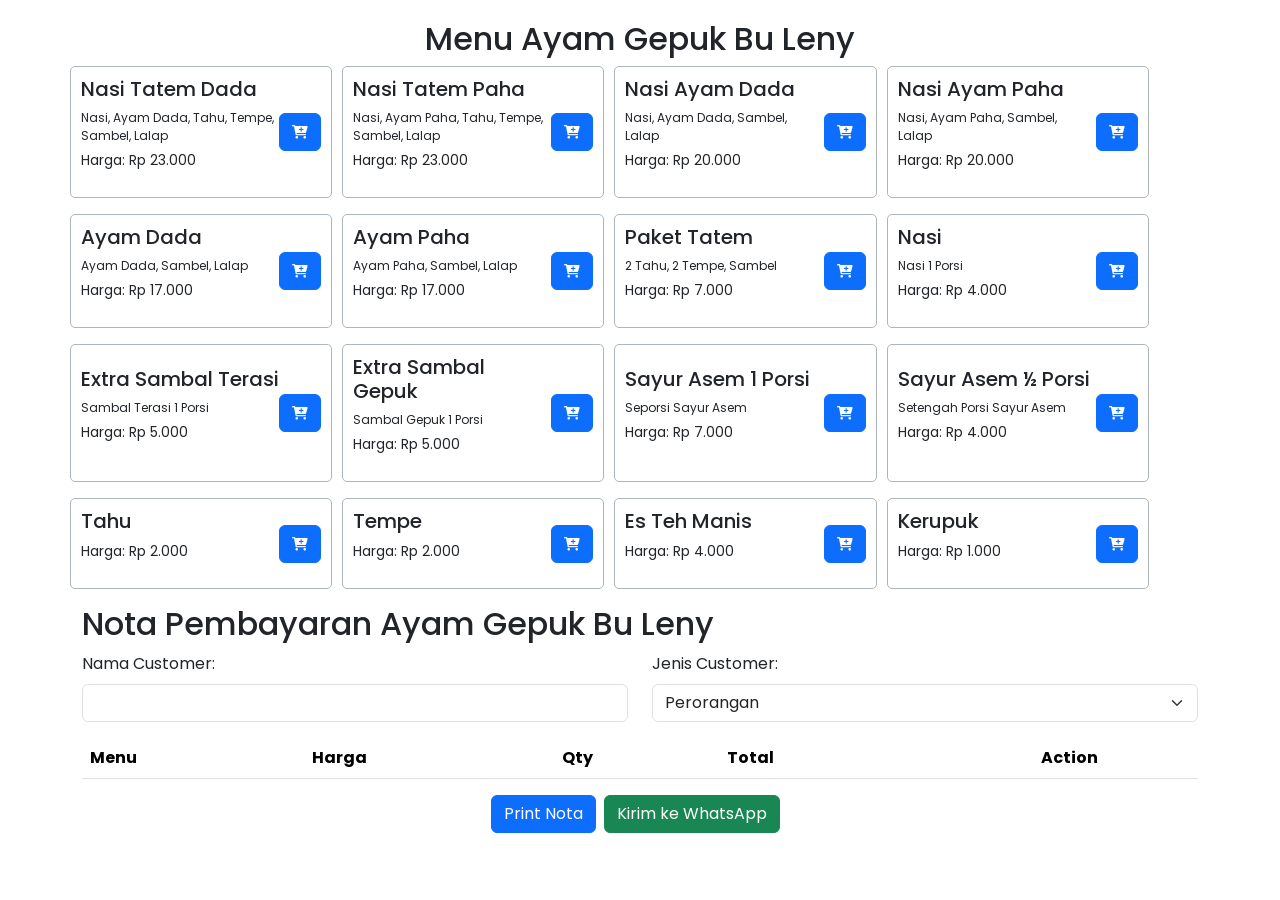
==== index.html @ 7e83e8dc "deleting script & style" ====
<!DOCTYPE html>
<html lang="en">

<head>
    <meta charset="UTF-8">
    <meta name="viewport" content="width=device-width, initial-scale=1.0">
    <title>Order Menu</title>
    <link href="bootstrap-5.3.3-dist/css/bootstrap.min.css" rel="stylesheet">
    <link rel="stylesheet" href="https://cdnjs.cloudflare.com/ajax/libs/font-awesome/6.0.0-beta3/css/all.min.css">
    <link href="https://fonts.googleapis.com/css2?family=Poppins:wght@400;500;700&display=swap" rel="stylesheet">
    <style>
        .container {
            margin-top: 20px;
            font-family: 'Poppins', sans-serif;
        }

        .menu-item {
    background-color: #ffffff; /* Warna latar belakang putih */
    border: 1px solid #adb5bd; /* Border abu-abu */
    border-radius: 5px;
    margin-bottom: 20px; /* Menambahkan jarak antara setiap kartu */
    padding: 10px;
    display: flex;
    justify-content: space-between;
    align-items: center;
    flex-basis: 23%; /* Menjadikan 4 card dalam satu baris di layar web */
}


        .menu-item .menu-details {
            flex: 1;
        }

        .menu-item .menu-description {
            font-size: 12px;
            /* Mengatur ukuran font deskripsi */
            margin-bottom: 5px;
            /* Menambahkan margin antara deskripsi dan harga */
            margin-right: 5px;
        }

        .menu-item .menu-price {
            font-size: 14px;
        }

        .menu-item .add-to-order-button {
            font-size: 14px;
        }

        .menu-item .add-to-order-button i {
            margin: 5px 0px 5px 0px;
        }

        /* Mengatur margin antar card */
        #menuCards .menu-item {
            margin-right: 10px;
        }

        .action-buttons {
            display: flex;
            flex-direction: row;
            /* Menata tombol menjadi tata letak horizontal */
            justify-content: center;
            /* Memusatkan tombol secara horizontal */
        }

        .action-buttons button {
            margin-right: 10px;
            /* Menambahkan jarak antara tombol */
        }

        @media screen and (max-width: 767px) {
            .action-buttons {
                flex-direction: column;
                /* Menata tombol menjadi tata letak vertikal di perangkat seluler */
                align-items: center;
                /* Memusatkan tombol secara horizontal */
            }

            .action-buttons button {
                margin-right: 0;
                margin-bottom: 5px;
                /* Menghapus margin-right dan menambahkan margin-bottom untuk jarak antara tombol di perangkat seluler */
            }

            .menu-item {
                flex-direction: column;
            }

            .menu-details {
                text-align: center;
                margin-right: 0;
                margin-top: 10px;
            }

            .menu-title {
                font-size: 14px;
            }

            .menu-description {
                font-size: 8px;
                margin-right: 0px;
            }

            .menu-price {
                font-size: 12px;
            }

            #menuCards {
                display: flex;
                flex-wrap: wrap;
                justify-content: center;
            }

            #menuCards .menu-item {
                flex-basis: 40%;
                /* Menjadikan dua card dalam satu baris di layar ponsel */
                margin-bottom: 20px;
                /* Menambahkan margin antar card di layar ponsel */
            }
        }
    </style>
</head>

<body>

    <div class="container">
        <h2 class="nota-header text-center">Menu Ayam Gepuk Bu Leny</h2>
        <div class="row" id="menuCards">
            <!-- Menu cards will be added here dynamically -->
        </div>
        <h2 class="nota-header">Nota Pembayaran Ayam Gepuk Bu Leny</h2>
        <div class="row mb-3">
            <div class="col-md-6">
                <label for="customerName" class="form-label">Nama Customer:</label>
                <input type="text" class="form-control" id="customerName" name="customerName" required>
                <div class="invalid-feedback">Nama Customer harus diisi.</div>
            </div>
            <div class="col-md-6">
                <label for="customerType" class="form-label">Jenis Customer:</label>
                <select id="customerType" class="form-select" name="customerType" onchange="togglePabrikInput()"
                    required>
                    <option value="perorangan">Perorangan</option>
                    <option value="pabrik">Pabrik</option>
                </select>
            </div>
            <div class="col-md-6" id="pabrikLabel" style="display: none;">
                <label for="pabrikName" class="form-label">Nama Pabrik:</label>
                <input type="text" class="form-control" id="pabrikName" name="pabrikName" placeholder="Nama Pabrik">
                <div class="invalid-feedback">Nama Pabrik harus diisi.</div>
            </div>
        </div>

        <table class="table order-table">
            <thead>
                <tr>
                    <!-- <th>No</th> -->
                    <th>Menu</th>
                    <th>Harga</th>
                    <th>Qty</th>
                    <th>Total</th>
                    <th class="text-center">Action</th>
                </tr>
            </thead>
            <tbody id="orderTable"></tbody>
        </table>

        <div class="grand-total" id="grandTotal"></div>

        <div class="action-buttons">
            <button class="btn btn-primary me-2" onclick="printNota()">Print Nota</button>
            <button class="btn btn-success" onclick="sendOrderSummaryToWhatsApp()">Kirim ke WhatsApp</button>
        </div>

    </div>

    <script src="bootstrap-5.3.3-dist/js/bootstrap.bundle.min.js"></script>

    <script>
        const menuCards = document.getElementById('menuCards');
        const orderTable = document.getElementById('orderTable');
        const grandTotalDisplay = document.getElementById('grandTotal');
        const customerNameInput = document.getElementById('customerName');
        const customerTypeSelect = document.getElementById('customerType');
        const pabrikNameInput = document.getElementById('pabrikName');

        // Array to store orders
        const orders = [];
        let orderNumber = 1; // Initialize order number

        // Function to create menu cards
        function createMenuCards() {
            const menuItems = [
                { name: 'Nasi Tatem Dada', price: 23000, description: 'Nasi, Ayam Dada, Tahu, Tempe, Sambel, Lalap' },
                { name: 'Nasi Tatem Paha', price: 23000, description: 'Nasi, Ayam Paha, Tahu, Tempe, Sambel, Lalap' },
                { name: 'Nasi Ayam Dada', price: 20000, description: 'Nasi, Ayam Dada, Sambel, Lalap' },
                { name: 'Nasi Ayam Paha', price: 20000, description: 'Nasi, Ayam Paha, Sambel, Lalap' },
                { name: 'Ayam Dada', price: 17000, description: 'Ayam Dada, Sambel, Lalap' },
                { name: 'Ayam Paha', price: 17000, description: 'Ayam Paha, Sambel, Lalap' },
                { name: 'Paket Tatem', price: 7000, description: '2 Tahu, 2 Tempe, Sambel' },
                { name: 'Nasi', price: 4000, description: 'Nasi 1 Porsi' },
                { name: 'Extra Sambal Terasi', price: 5000, description: 'Sambal Terasi 1 Porsi' },
                { name: 'Extra Sambal Gepuk', price: 5000, description: 'Sambal Gepuk 1 Porsi' },
                { name: 'Sayur Asem 1 Porsi', price: 7000, description: 'Seporsi Sayur Asem' },
                { name: 'Sayur Asem ½ Porsi', price: 4000, description: 'Setengah Porsi Sayur Asem' },
                { name: 'Tahu', price: 2000 },
                { name: 'Tempe', price: 2000 },
                { name: 'Es Teh Manis', price: 4000 },
                { name: 'Kerupuk', price: 1000 },
                // Add other menu items here
            ];

            menuItems.forEach(item => {
                const card = document.createElement('div');
                card.classList.add('menu-item', 'col-md-3', 'mb-3');
                card.innerHTML = `
                <div class="menu-details">
                    <h5 class="menu-title">${item.name}</h5>
                    ${item.description ? `<p class="menu-description">${item.description}</p>` : ''}
                    <p class="menu-price">Harga: Rp ${formatCurrency(item.price)}</p>
                </div>
                <button class="btn btn-primary add-to-order-button" onclick="addToOrder('${item.name}', ${item.price})"><i class="fas fa-cart-plus"></i></button>
                `;
                menuCards.appendChild(card);
            });
        }

        // Function to toggle display of pabrik input based on customer type
        function togglePabrikInput() {
            const customerTypeSelect = document.getElementById('customerType');
            const pabrikNameInput = document.getElementById('pabrikName');
            const pabrikNameLabel = document.getElementById('pabrikLabel');
            const customerType = customerTypeSelect.value;
            if (customerType === 'pabrik') {
                pabrikNameInput.style.display = 'block';
                pabrikNameLabel.style.display = 'block';
            } else {
                pabrikNameInput.style.display = 'none';
                pabrikNameInput.value = ''; // Clear the value when switching to 'perorangan'
            }
        }

        // Function to add item to order
        function addToOrder(name, price) {
            const existingOrder = orders.find(order => order.name === name);
            if (existingOrder) {
                existingOrder.quantity++;
            } else {
                orders.push({ name, price, quantity: 1, orderNumber: orderNumber++ }); // Add order number
            }
            renderOrder();
        }

        // Function to render order table
        function renderOrder() {
            orderTable.innerHTML = '';
            let total = 0;
            orders.forEach(order => {
                const row = document.createElement('tr');
                row.innerHTML = `
                <td>${order.name}</td>
                <td>Rp ${formatCurrency(order.price)}</td>
                <td>${order.quantity}</td>
                <td>Rp ${formatCurrency(order.price * order.quantity)}</td>
                <td>
                   <div class="action-buttons">
        <button class="btn btn-sm btn-primary" onclick="decreaseQuantity('${order.name}')"><i class="fas fa-minus"></i></button>
        <button class="btn btn-sm btn-primary" onclick="increaseQuantity('${order.name}')"><i class="fas fa-plus"></i></button>
        <button class="btn btn-sm btn-danger" onclick="removeFromOrder('${order.name}')"><i class="fas fa-trash"></i></button>

    </div>
                </td>
                `;
                orderTable.appendChild(row);
                total += order.price * order.quantity;
            });
            const grandTotalRow = document.createElement('tr');
            grandTotalRow.innerHTML = `
                <td colspan="3"><b>Grand Total</b></td>
                <td><b>Rp ${formatCurrency(total)}</b></td>
                <td></td>
            `;
            orderTable.appendChild(grandTotalRow);

        }

        // Function to remove item from order
        function removeFromOrder(name) {
            const index = orders.findIndex(order => order.name === name);
            if (index !== -1) {
                orders.splice(index, 1);
                renderOrder();
            }
        }

        // Function to decrease quantity
        function decreaseQuantity(name) {
            const order = orders.find(order => order.name === name);
            if (order.quantity > 1) {
                order.quantity--;
                renderOrder();
            }
        }

        // Function to increase quantity
        function increaseQuantity(name) {
            const order = orders.find(order => order.name === name);
            order.quantity++;
            renderOrder();
        }

        function printNota() {
            // Tambahkan timestamp
            const currentDate = new Date();

            // Format tanggal sesuai keinginan
            const formattedDate = currentDate.toLocaleDateString('id-ID', {
                year: 'numeric',
                month: 'long',
                day: 'numeric'
            });

            // Format waktu sesuai keinginan
            const formattedTime = currentDate.toLocaleTimeString('id-ID', {
                hour: '2-digit',
                minute: '2-digit',
                second: '2-digit'
            });

            // Gabungkan tanggal dan waktu dengan format yang diinginkan
            const timestamp = `${formattedDate} ${formattedTime}`;


            // Validate customer name
            const customerName = document.getElementById('customerName').value.trim();
            if (customerName === '') {
                document.getElementById('customerName').classList.add('is-invalid');
                return;
            } else {
                document.getElementById('customerName').classList.remove('is-invalid');
            }

            // Validate pabrik name if applicable
            const pabrikName = document.getElementById('pabrikName').value.trim();
            if (document.getElementById('customerType').value === 'pabrik' && pabrikName === '') {
                document.getElementById('pabrikName').classList.add('is-invalid');
                return;
            } else {
                document.getElementById('pabrikName').classList.remove('is-invalid');
            }

            // Validate menu selection
            if (orders.length === 0) {
                alert('Minimal pilih satu menu.');
                return;
            }
            const total = calculateTotal(); // Calculate total
            const customerType = customerTypeSelect.value === 'perorangan' ? 'Perorangan' : 'Pabrik ' + pabrikNameInput.value;
            const notaContent = `
<html>
<head>
    <title>Nota Pembayaran Ayam Gepuk Bu Leny</title>
    <style>
        @page {
            size: A4;
            margin: 2.5cm;
        }
        body{
            font-family: 'Poppins', sans-serif; /* Menggunakan font Poppins */
        }
        table {
            border-collapse: collapse;
            width: 100%;
            font-family: 'Poppins', sans-serif; /* Menggunakan font Poppins */
        }
        th, td {
            border: 1px solid black;
            padding: 8px;
            text-align: left;
            font-family: 'Poppins', sans-serif; /* Menggunakan font Poppins */
        }
        th {
            background-color: #f2f2f2;
        }
        .payment-info {
            margin-top: 20px;
            font-style: italic;
            font-weight: bold;
        }
    </style>
</head>
<body>
    <h2 class="nota-header">Nota Pembayaran Ayam Gepuk Bu Leny</h2>
    <p>Nama Customer: <b>${customerNameInput.value}<b/></p>
    <p><b>${customerType}</b></p>
    <p>Tanggal: ${timestamp}</p> <!-- Tambahkan timestamp di sini -->
    <table>
        <thead>
            <tr>
                <th class="text-center">No</th>
                <th>Menu</th>
                <th>Harga</th>
                <th class="text-center">Quantity</th>
                <th>Total</th>
            </tr>
        </thead>
        <tbody>
            ${getNotaContent()}
        </tbody>
    </table>
    <div class="grand-total">${grandTotalDisplay.innerHTML}</div>
    <div class="payment-info">
        <p style="margin-bottom: 5px;">Pembayaran:</p>
        <p>BNI a/n Muhammad Ramdhani : 0878898972</p>
        <p>DANA/Gopay/Ovo/Shopeepay a/n Muhammad Ramdhani : 082210403837</p>
    </div>
</body>
</html>
`;

            const newWindow = window.open('', '_blank');
            newWindow.document.open();
            newWindow.document.write(notaContent);
            newWindow.document.close();

            newWindow.onload = function () {
                newWindow.print();
            };
        }

        // Function to get the content of selected columns
        function getNotaContent() {
            let content = '';
            orders.forEach(order => {
                content += `
    <tr>
        <td class="text-center">${order.orderNumber}</td>
        <td>${order.name}</td>
        <td>Rp ${formatCurrency(order.price)}</td>
        <td class="text-center">${order.quantity}</td>
        <td>Rp ${formatCurrency(order.price * order.quantity)}</td>
    </tr>
`;
            });

            // Add Grand Total row
            content += `
<tr>
    <td colspan="4"><b>Grand Total</b></td>
    <td><b>Rp ${calculateTotal()}</b></td>
</tr>
`;

            return content;
        }

        // Function to calculate total
        function calculateTotal() {
            let total = 0;
            orders.forEach(order => {
                total += order.price * order.quantity;
            });
            return formatCurrency(total);
        }

        function sendOrderSummaryToWhatsApp() {
            // Validate customer name
            const customerName = document.getElementById('customerName').value.trim();
            if (customerName === '') {
                document.getElementById('customerName').classList.add('is-invalid');
                return;
            } else {
                document.getElementById('customerName').classList.remove('is-invalid');
            }

            // Validate pabrik name if applicable
            const pabrikName = document.getElementById('pabrikName').value.trim();
            if (document.getElementById('customerType').value === 'pabrik' && pabrikName === '') {
                document.getElementById('pabrikName').classList.add('is-invalid');
                return;
            } else {
                document.getElementById('pabrikName').classList.remove('is-invalid');
            }

            // Validate menu selection
            if (orders.length === 0) {
                alert('Minimal pilih satu menu.');
                return;
            }
            const currentDate = new Date();

            // Format tanggal sesuai keinginan
            const formattedDate = currentDate.toLocaleDateString('id-ID', {
                year: 'numeric',
                month: 'long',
                day: 'numeric'
            });

            // Format waktu sesuai keinginan
            const formattedTime = currentDate.toLocaleTimeString('id-ID', {
                hour: '2-digit',
                minute: '2-digit',
                second: '2-digit'
            });

            // Gabungkan tanggal dan waktu dengan format yang diinginkan
            const timestamp = `${formattedDate} ${formattedTime}`;

            // Ambil nilai dari customerType
            const customerType = customerTypeSelect.value === 'perorangan' ? 'Perorangan' : 'Pabrik ' + pabrikNameInput.value.trim();

            // Hitung grand total menggunakan fungsi calculateTotal()
            const grandTotal = calculateTotal();

            let pesanan = ''; // String untuk menyimpan detail pesanan
            orders.forEach((order, index) => {
                pesanan += `${index + 1}. ${order.name} | Rp${formatCurrency(order.price)} | ${order.quantity}pcs | Rp${formatCurrency(order.price * order.quantity)}\n`;
            });

            // Format pesan WhatsApp
            const message = `Nama Customer: *${customerName}*\n*${customerType}*\n*Tanggal: ${formattedDate}*\n*Jam: ${formattedTime}*\n\nPesanan:\n${pesanan}\n*Grand Total: Rp${grandTotal}*\n\n*_Pembayaran:_*\n_*BNI* a/n Muhammad Ramdhani : *0878898972*_\n_*DANA/Gopay/Ovo/Shopeepay* a/n Muhammad Ramdhani : *082210403837*_`;

            // Nomor WhatsApp tujuan
            const phoneNumber = '6282210403837';

            // Redirect ke aplikasi WhatsApp dengan menggunakan URL scheme
            window.open(`https://wa.me/${phoneNumber}?text=${encodeURIComponent(message)}`, '_blank');
        }

        // Function to format currency without decimals
        function formatCurrency(amount) {
            return amount.toLocaleString('id-ID', { maximumFractionDigits: 0 });
        }

        // Initialize menu cards
        createMenuCards();
    </script>

</body>

</html>
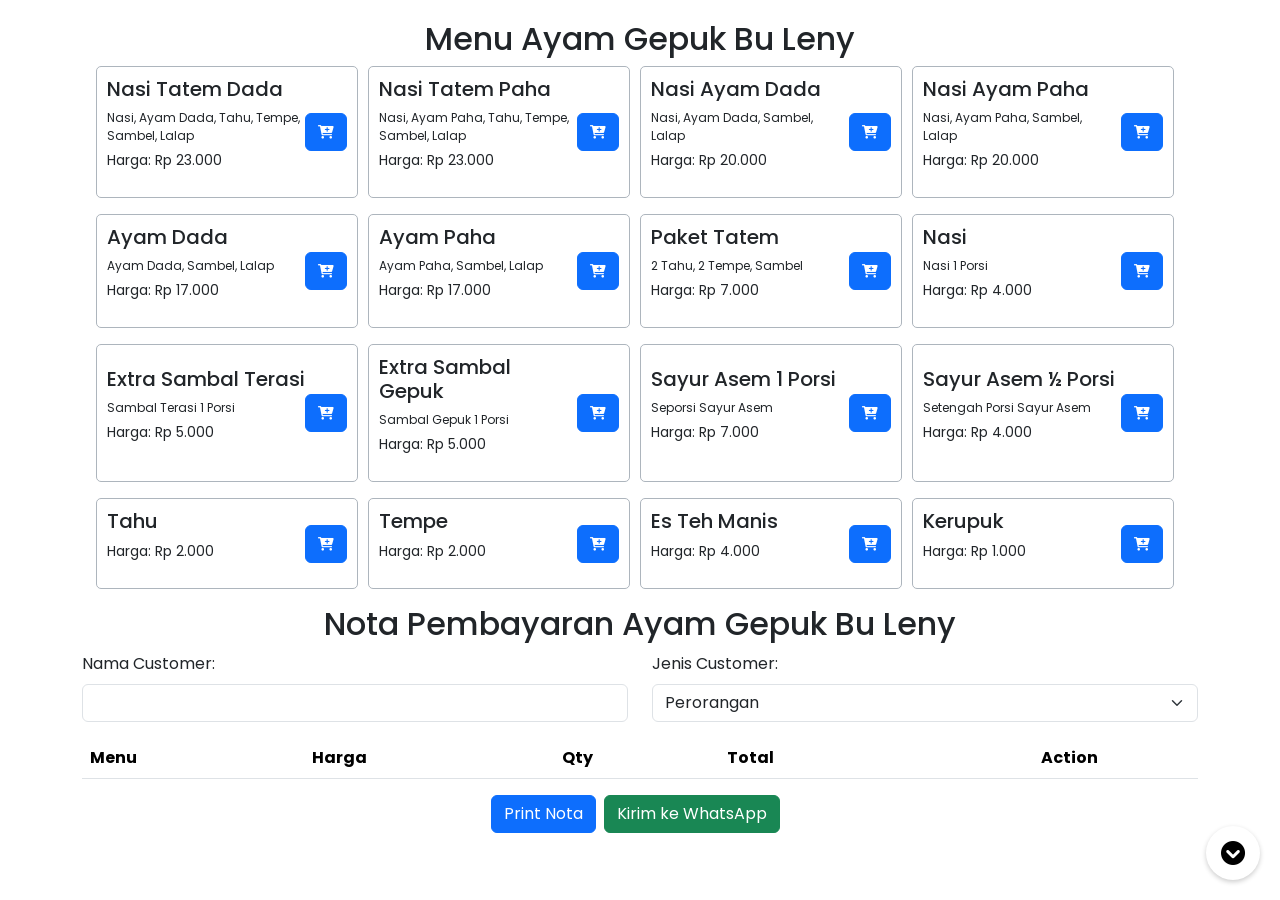
==== commit e0473599: "update scroll bar" ====
--- a/index.html
+++ b/index.html
@@ -69,6 +69,40 @@
             /* Menambahkan jarak antara tombol */
         }
 
+        /* Floating scroll down button */
+        .scroll-down-button {
+            position: fixed;
+            bottom: 20px;
+            right: 20px;
+            z-index: 999;
+            transition: transform 0.3s ease-in-out;
+        }
+
+        .scroll-down-button a {
+            background-color: #fff;
+            color: transparent;
+            padding: 15px;
+            border-radius: 50%;
+            box-shadow: 0 2px 5px rgba(0, 0, 0, 0.2);
+            display: flex;
+            align-items: center;
+            justify-content: center;
+            text-decoration: none;
+            transition: background-color 0.3s ease-in-out;
+        }
+
+        .scroll-down-button a i {
+            color: #000; /* Icon color */
+            font-size: 24px; /* Icon size */
+        }
+
+        .scroll-down-button a:hover {
+            background-color: rgba(255, 255, 255, 0.8); /* Hover background color */
+        }
+
+        .scroll-down-button.hide {
+            transform: translateY(100px);
+        }
         @media screen and (max-width: 767px) {
             .action-buttons {
                 flex-direction: column;
@@ -126,10 +160,10 @@
 
     <div class="container">
         <h2 class="nota-header text-center">Menu Ayam Gepuk Bu Leny</h2>
-        <div class="row" id="menuCards">
+        <div class="row d-flex justify-content-center" id="menuCards">
             <!-- Menu cards will be added here dynamically -->
         </div>
-        <h2 class="nota-header">Nota Pembayaran Ayam Gepuk Bu Leny</h2>
+        <h2 class="nota-header text-center">Nota Pembayaran Ayam Gepuk Bu Leny</h2>
         <div class="row mb-3">
             <div class="col-md-6">
                 <label for="customerName" class="form-label">Nama Customer:</label>
@@ -170,6 +204,12 @@
         <div class="action-buttons">
             <button class="btn btn-primary me-2" onclick="printNota()">Print Nota</button>
             <button class="btn btn-success" onclick="sendOrderSummaryToWhatsApp()">Kirim ke WhatsApp</button>
+        </div>
+        <!-- Floating scroll down button -->
+        <div class="scroll-down-button" id="scrollDownButton">
+            <a href="javascript:void(0);" onclick="scrollToBottom()">
+                <i class="fas fa-chevron-circle-down"></i> <!-- Font Awesome Chevron Down icon -->
+            </a>
         </div>
 
     </div>
@@ -534,6 +574,30 @@
 
         // Initialize menu cards
         createMenuCards();
+
+        // Function to scroll to the bottom of the page
+            function scrollToBottom() {
+                window.scrollTo({
+                    top: document.body.scrollHeight,
+                    behavior: 'smooth'
+                });
+            }
+
+    // Function to show/hide the floating button when scrolling
+        window.onscroll = function () {
+            var scrollDownButton = document.getElementById("scrollDownButton");
+            var customerNameInput = document.getElementById("customerName");
+            var customerNameRect = customerNameInput.getBoundingClientRect();
+            var hasScrollableContent = document.documentElement.scrollHeight > window.innerHeight;
+
+            if (hasScrollableContent && customerNameRect.top < window.innerHeight && customerNameRect.bottom > 0) {
+                scrollDownButton.classList.add('hide');
+            } else {
+                scrollDownButton.classList.remove('hide');
+            }
+        };
+
+
     </script>
 
 </body>
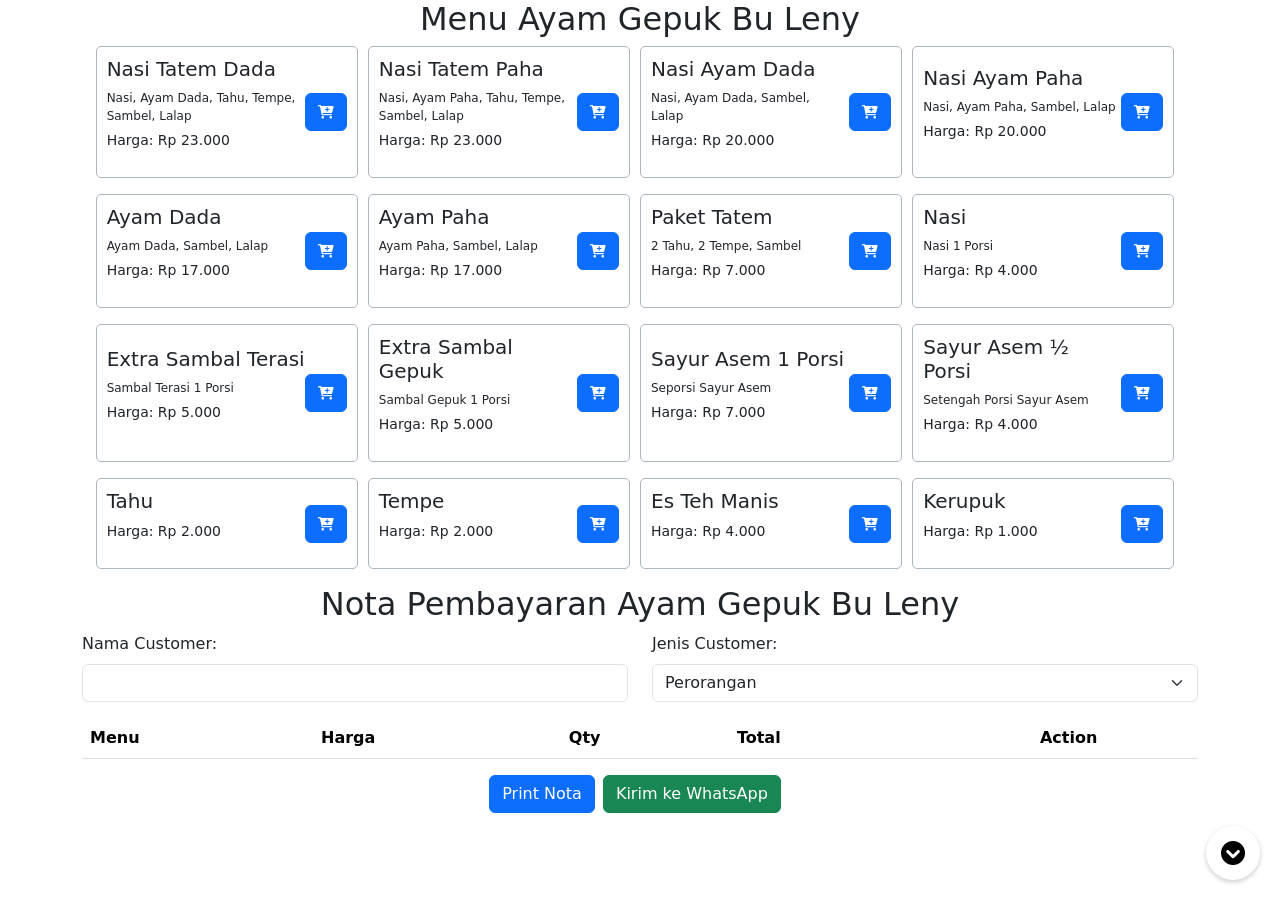
==== commit d1cbe4b8: "." ====
--- a/index.html
+++ b/index.html
@@ -158,7 +158,7 @@
 
 <body>
 
-    <div class="container">
+    <div class="container-lg">
         <h2 class="nota-header text-center">Menu Ayam Gepuk Bu Leny</h2>
         <div class="row d-flex justify-content-center" id="menuCards">
             <!-- Menu cards will be added here dynamically -->
@@ -202,8 +202,8 @@
         <div class="grand-total" id="grandTotal"></div>
 
         <div class="action-buttons">
-            <button class="btn btn-primary me-2" onclick="printNota()">Print Nota</button>
-            <button class="btn btn-success" onclick="sendOrderSummaryToWhatsApp()">Kirim ke WhatsApp</button>
+            <button class="btn btn-primary me-2 mb-4" onclick="printNota()">Print Nota</button>
+            <button class="btn btn-success mb-4" onclick="sendOrderSummaryToWhatsApp()">Kirim ke WhatsApp</button>
         </div>
         <!-- Floating scroll down button -->
         <div class="scroll-down-button" id="scrollDownButton">
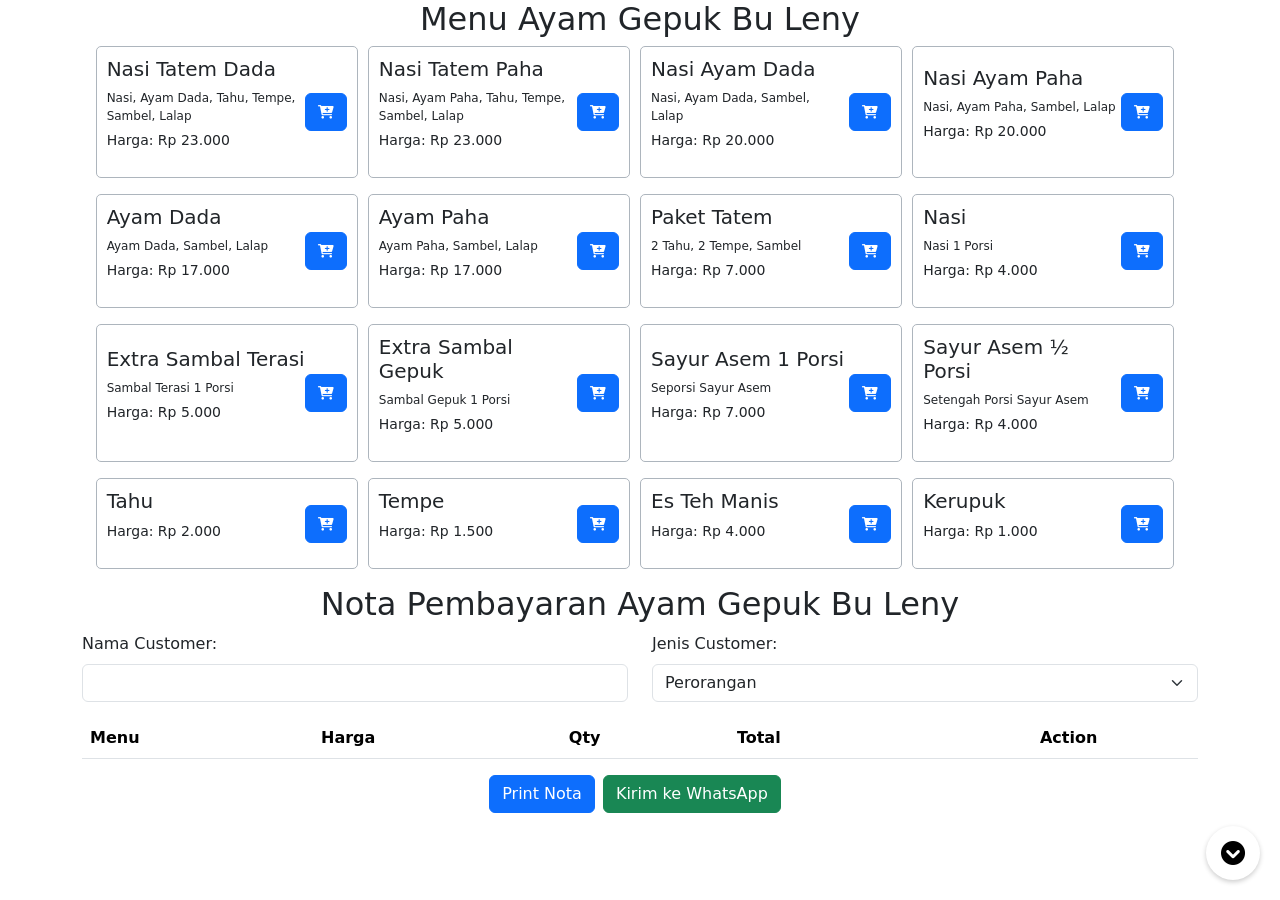
==== commit 4f5b988e: "update harga" ====
--- a/index.html
+++ b/index.html
@@ -244,7 +244,7 @@
                 { name: 'Sayur Asem 1 Porsi', price: 7000, description: 'Seporsi Sayur Asem' },
                 { name: 'Sayur Asem ½ Porsi', price: 4000, description: 'Setengah Porsi Sayur Asem' },
                 { name: 'Tahu', price: 2000 },
-                { name: 'Tempe', price: 2000 },
+                { name: 'Tempe', price: 1500 },
                 { name: 'Es Teh Manis', price: 4000 },
                 { name: 'Kerupuk', price: 1000 },
                 // Add other menu items here
@@ -558,7 +558,7 @@
             });
 
             // Format pesan WhatsApp
-            const message = `Nama Customer: *${customerName}*\n*${customerType}*\n*Tanggal: ${formattedDate}*\n*Jam: ${formattedTime}*\n\nPesanan:\n${pesanan}\n*Grand Total: Rp${grandTotal}*\n\n*_Pembayaran:_*\n_*BNI* a/n Muhammad Ramdhani : *0878898972*_\n_*DANA/Gopay/Ovo/Shopeepay* a/n Muhammad Ramdhani : *082210403837*_`;
+            const message = `Nama Customer: *${customerName}*\n*${customerType}*\n*Tanggal: ${formattedDate}*\n*Jam: ${formattedTime}*\n\nPesanan:\n${pesanan}\n*Grand Total: Rp${grandTotal}*\n\n*_Pembayaran:_*\n_*BNI* a/n Muhammad Ramdhani : *0878898972*_\n_*DANA/Gopay/Shopeepay* a/n Muhammad Ramdhani : *082210403837*_`;
 
             // Nomor WhatsApp tujuan
             const phoneNumber = '6282210403837';
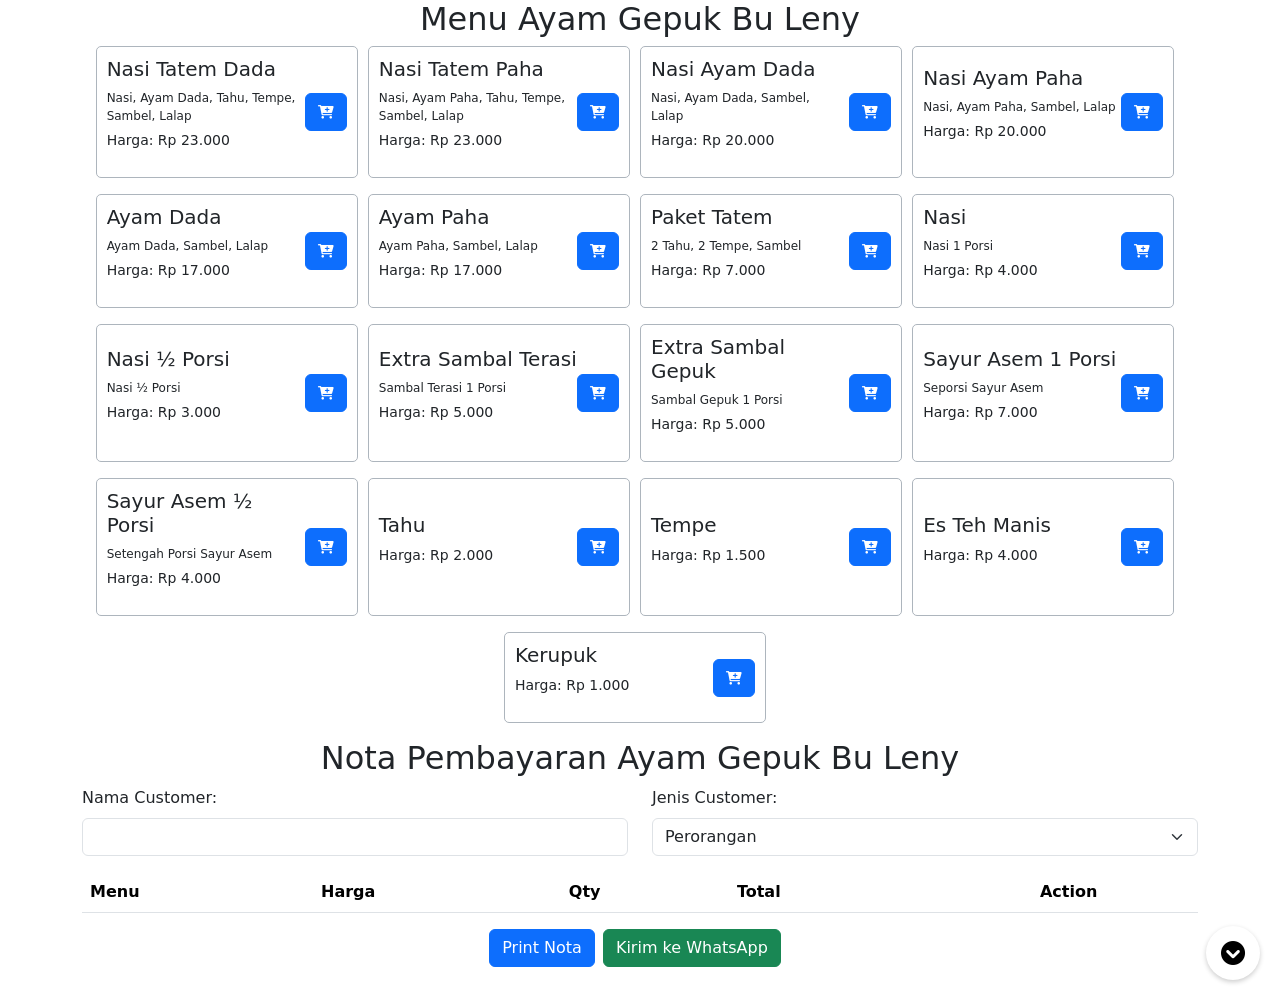
==== commit f35c34ad: "update harga add menu" ====
--- a/index.html
+++ b/index.html
@@ -15,16 +15,20 @@
         }
 
         .menu-item {
-    background-color: #ffffff; /* Warna latar belakang putih */
-    border: 1px solid #adb5bd; /* Border abu-abu */
-    border-radius: 5px;
-    margin-bottom: 20px; /* Menambahkan jarak antara setiap kartu */
-    padding: 10px;
-    display: flex;
-    justify-content: space-between;
-    align-items: center;
-    flex-basis: 23%; /* Menjadikan 4 card dalam satu baris di layar web */
-}
+            background-color: #ffffff;
+            /* Warna latar belakang putih */
+            border: 1px solid #adb5bd;
+            /* Border abu-abu */
+            border-radius: 5px;
+            margin-bottom: 20px;
+            /* Menambahkan jarak antara setiap kartu */
+            padding: 10px;
+            display: flex;
+            justify-content: space-between;
+            align-items: center;
+            flex-basis: 23%;
+            /* Menjadikan 4 card dalam satu baris di layar web */
+        }
 
 
         .menu-item .menu-details {
@@ -92,17 +96,21 @@
         }
 
         .scroll-down-button a i {
-            color: #000; /* Icon color */
-            font-size: 24px; /* Icon size */
+            color: #000;
+            /* Icon color */
+            font-size: 24px;
+            /* Icon size */
         }
 
         .scroll-down-button a:hover {
-            background-color: rgba(255, 255, 255, 0.8); /* Hover background color */
+            background-color: rgba(255, 255, 255, 0.8);
+            /* Hover background color */
         }
 
         .scroll-down-button.hide {
             transform: translateY(100px);
         }
+
         @media screen and (max-width: 767px) {
             .action-buttons {
                 flex-direction: column;
@@ -239,6 +247,7 @@
                 { name: 'Ayam Paha', price: 17000, description: 'Ayam Paha, Sambel, Lalap' },
                 { name: 'Paket Tatem', price: 7000, description: '2 Tahu, 2 Tempe, Sambel' },
                 { name: 'Nasi', price: 4000, description: 'Nasi 1 Porsi' },
+                { name: 'Nasi ½ Porsi', price: 3000, description: 'Nasi ½ Porsi' },
                 { name: 'Extra Sambal Terasi', price: 5000, description: 'Sambal Terasi 1 Porsi' },
                 { name: 'Extra Sambal Gepuk', price: 5000, description: 'Sambal Gepuk 1 Porsi' },
                 { name: 'Sayur Asem 1 Porsi', price: 7000, description: 'Seporsi Sayur Asem' },
@@ -558,7 +567,7 @@
             });
 
             // Format pesan WhatsApp
-            const message = `Nama Customer: *${customerName}*\n*${customerType}*\n*Tanggal: ${formattedDate}*\n*Jam: ${formattedTime}*\n\nPesanan:\n${pesanan}\n*Grand Total: Rp${grandTotal}*\n\n*_Pembayaran:_*\n_*BNI* a/n Muhammad Ramdhani : *0878898972*_\n_*DANA/Gopay/Shopeepay* a/n Muhammad Ramdhani : *082210403837*_`;
+            const message = `Nama Customer: *${customerName}*\n*${customerType}*\n*Tanggal: ${formattedDate}*\n*Jam: ${formattedTime}*\n\nPesanan:\n${pesanan}\n*Grand Total: Rp${grandTotal}*\n\n*_Pembayaran:_*\n_*BNI* a/n Muhammad Ramdhani : *0878898972*_\n_*DANA/Gopay/Ovo/Shopeepay* a/n Muhammad Ramdhani : *082210403837*_`;
 
             // Nomor WhatsApp tujuan
             const phoneNumber = '6282210403837';
@@ -576,14 +585,14 @@
         createMenuCards();
 
         // Function to scroll to the bottom of the page
-            function scrollToBottom() {
-                window.scrollTo({
-                    top: document.body.scrollHeight,
-                    behavior: 'smooth'
-                });
-            }
-
-    // Function to show/hide the floating button when scrolling
+        function scrollToBottom() {
+            window.scrollTo({
+                top: document.body.scrollHeight,
+                behavior: 'smooth'
+            });
+        }
+
+        // Function to show/hide the floating button when scrolling
         window.onscroll = function () {
             var scrollDownButton = document.getElementById("scrollDownButton");
             var customerNameInput = document.getElementById("customerName");
@@ -602,4 +611,4 @@
 
 </body>
 
-</html>
+</html>
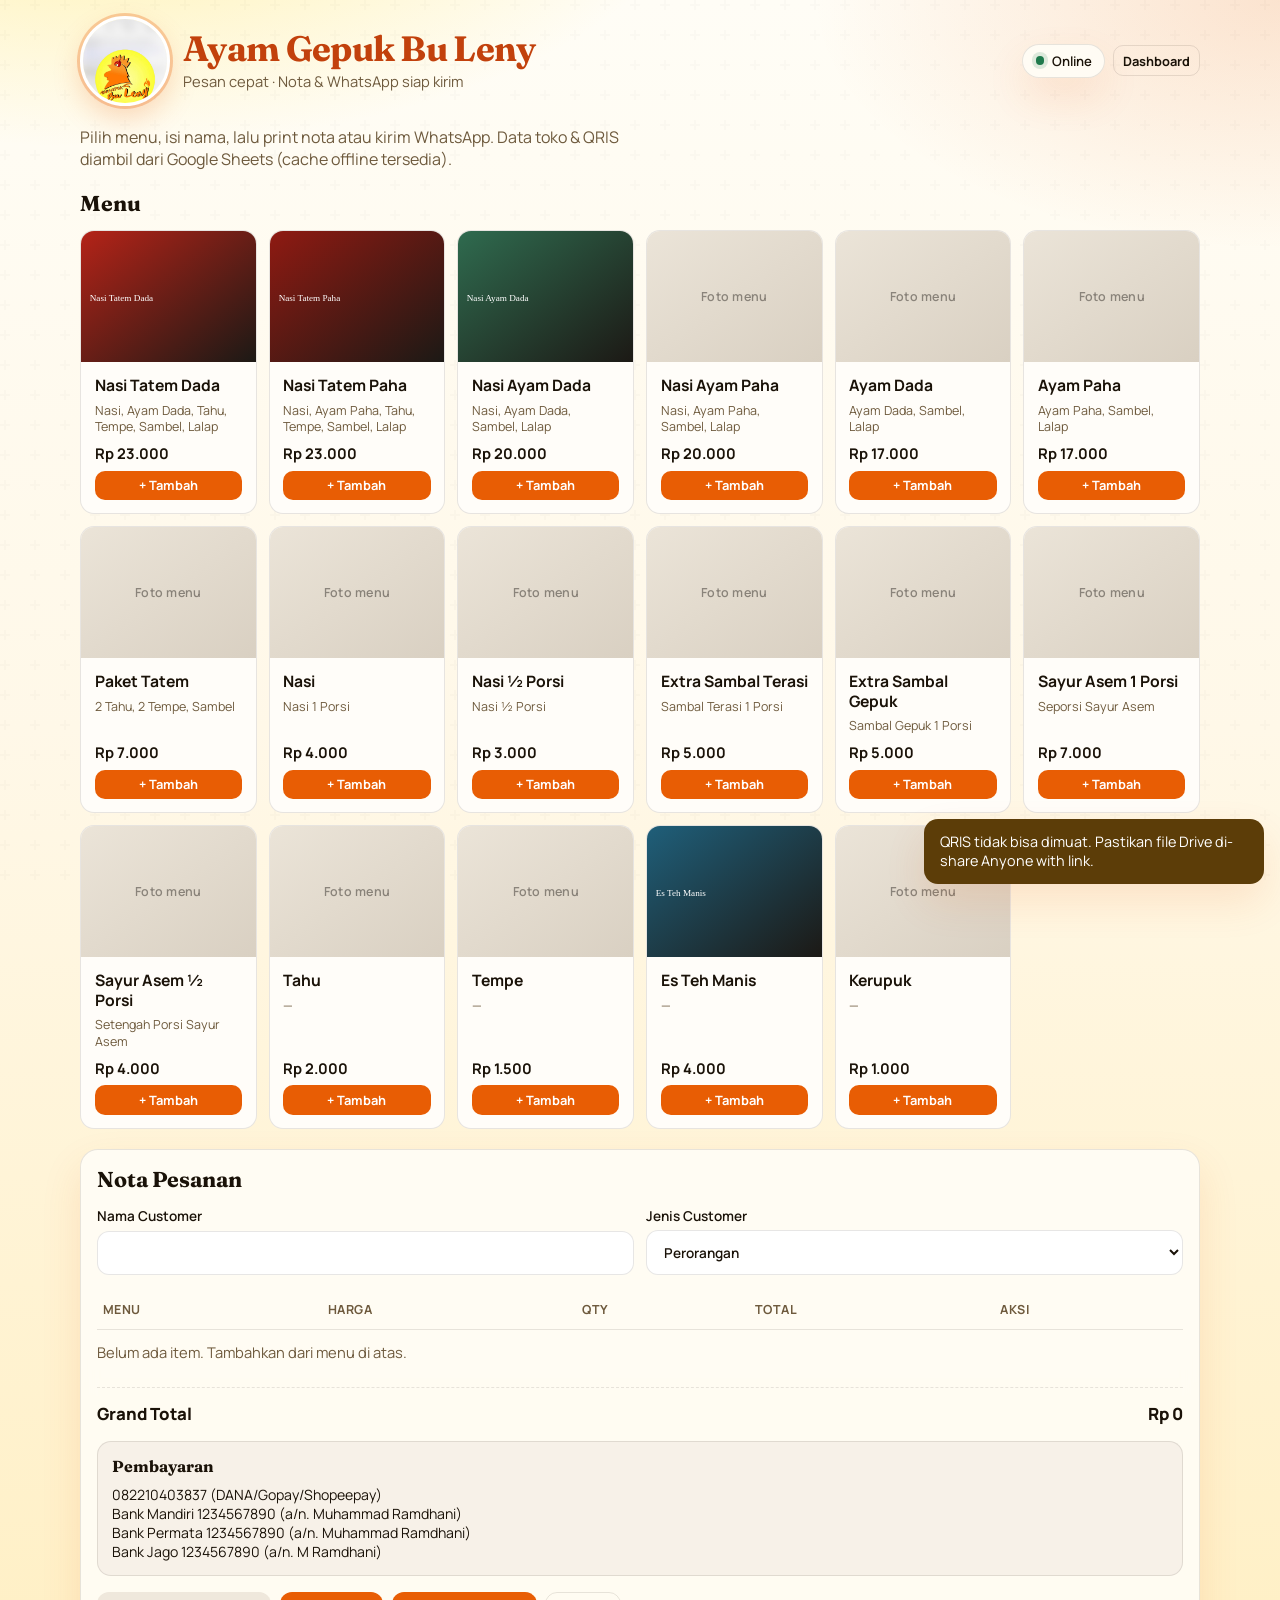
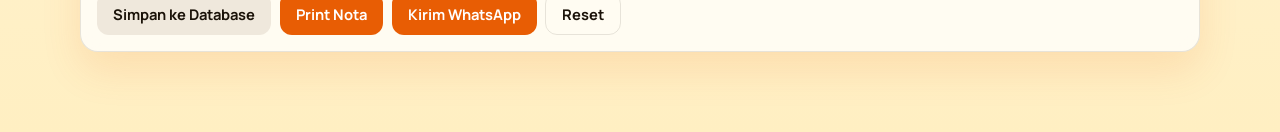
==== commit 02b56957: "Add warung logo branding with Drive-ready logo_url Crop and ship the Ayam Gepuk Bu Leny logo in asse" ====
--- a/index.html
+++ b/index.html
@@ -1,614 +1,104 @@
 <!DOCTYPE html>
-<html lang="en">
-
+<html lang="id">
 <head>
-    <meta charset="UTF-8">
-    <meta name="viewport" content="width=device-width, initial-scale=1.0">
-    <title>Order Menu</title>
-    <link href="bootstrap-5.3.3-dist/css/bootstrap.min.css" rel="stylesheet">
-    <link rel="stylesheet" href="https://cdnjs.cloudflare.com/ajax/libs/font-awesome/6.0.0-beta3/css/all.min.css">
-    <link href="https://fonts.googleapis.com/css2?family=Poppins:wght@400;500;700&display=swap" rel="stylesheet">
-    <style>
-        .container {
-            margin-top: 20px;
-            font-family: 'Poppins', sans-serif;
-        }
-
-        .menu-item {
-            background-color: #ffffff;
-            /* Warna latar belakang putih */
-            border: 1px solid #adb5bd;
-            /* Border abu-abu */
-            border-radius: 5px;
-            margin-bottom: 20px;
-            /* Menambahkan jarak antara setiap kartu */
-            padding: 10px;
-            display: flex;
-            justify-content: space-between;
-            align-items: center;
-            flex-basis: 23%;
-            /* Menjadikan 4 card dalam satu baris di layar web */
-        }
-
-
-        .menu-item .menu-details {
-            flex: 1;
-        }
-
-        .menu-item .menu-description {
-            font-size: 12px;
-            /* Mengatur ukuran font deskripsi */
-            margin-bottom: 5px;
-            /* Menambahkan margin antara deskripsi dan harga */
-            margin-right: 5px;
-        }
-
-        .menu-item .menu-price {
-            font-size: 14px;
-        }
-
-        .menu-item .add-to-order-button {
-            font-size: 14px;
-        }
-
-        .menu-item .add-to-order-button i {
-            margin: 5px 0px 5px 0px;
-        }
-
-        /* Mengatur margin antar card */
-        #menuCards .menu-item {
-            margin-right: 10px;
-        }
-
-        .action-buttons {
-            display: flex;
-            flex-direction: row;
-            /* Menata tombol menjadi tata letak horizontal */
-            justify-content: center;
-            /* Memusatkan tombol secara horizontal */
-        }
-
-        .action-buttons button {
-            margin-right: 10px;
-            /* Menambahkan jarak antara tombol */
-        }
-
-        /* Floating scroll down button */
-        .scroll-down-button {
-            position: fixed;
-            bottom: 20px;
-            right: 20px;
-            z-index: 999;
-            transition: transform 0.3s ease-in-out;
-        }
-
-        .scroll-down-button a {
-            background-color: #fff;
-            color: transparent;
-            padding: 15px;
-            border-radius: 50%;
-            box-shadow: 0 2px 5px rgba(0, 0, 0, 0.2);
-            display: flex;
-            align-items: center;
-            justify-content: center;
-            text-decoration: none;
-            transition: background-color 0.3s ease-in-out;
-        }
-
-        .scroll-down-button a i {
-            color: #000;
-            /* Icon color */
-            font-size: 24px;
-            /* Icon size */
-        }
-
-        .scroll-down-button a:hover {
-            background-color: rgba(255, 255, 255, 0.8);
-            /* Hover background color */
-        }
-
-        .scroll-down-button.hide {
-            transform: translateY(100px);
-        }
-
-        @media screen and (max-width: 767px) {
-            .action-buttons {
-                flex-direction: column;
-                /* Menata tombol menjadi tata letak vertikal di perangkat seluler */
-                align-items: center;
-                /* Memusatkan tombol secara horizontal */
-            }
-
-            .action-buttons button {
-                margin-right: 0;
-                margin-bottom: 5px;
-                /* Menghapus margin-right dan menambahkan margin-bottom untuk jarak antara tombol di perangkat seluler */
-            }
-
-            .menu-item {
-                flex-direction: column;
-            }
-
-            .menu-details {
-                text-align: center;
-                margin-right: 0;
-                margin-top: 10px;
-            }
-
-            .menu-title {
-                font-size: 14px;
-            }
-
-            .menu-description {
-                font-size: 8px;
-                margin-right: 0px;
-            }
-
-            .menu-price {
-                font-size: 12px;
-            }
-
-            #menuCards {
-                display: flex;
-                flex-wrap: wrap;
-                justify-content: center;
-            }
-
-            #menuCards .menu-item {
-                flex-basis: 40%;
-                /* Menjadikan dua card dalam satu baris di layar ponsel */
-                margin-bottom: 20px;
-                /* Menambahkan margin antar card di layar ponsel */
-            }
-        }
-    </style>
+  <meta charset="UTF-8">
+  <meta name="viewport" content="width=device-width, initial-scale=1.0">
+  <title>Order Menu · Ayam Gepuk Bu Leny</title>
+  <link rel="preconnect" href="https://fonts.googleapis.com">
+  <link rel="preconnect" href="https://fonts.gstatic.com" crossorigin>
+  <link href="https://fonts.googleapis.com/css2?family=Fraunces:opsz,wght@9..144,600;9..144,700&family=Manrope:wght@400;500;600;700;800&display=swap" rel="stylesheet">
+  <link rel="stylesheet" href="web/css/app.css">
 </head>
-
 <body>
-
-    <div class="container-lg">
-        <h2 class="nota-header text-center">Menu Ayam Gepuk Bu Leny</h2>
-        <div class="row d-flex justify-content-center" id="menuCards">
-            <!-- Menu cards will be added here dynamically -->
+  <div class="app-shell">
+    <div class="topbar">
+      <div class="brand-block">
+        <img class="brand-logo" id="storeLogo" src="assets/brand/logo.jpg" alt="Logo Ayam Gepuk Bu Leny" width="96" height="96">
+        <div class="brand-copy">
+          <h1 class="brand-name" id="storeName">Ayam Gepuk Bu Leny</h1>
+          <p class="brand-sub">Pesan cepat · Nota & WhatsApp siap kirim</p>
         </div>
-        <h2 class="nota-header text-center">Nota Pembayaran Ayam Gepuk Bu Leny</h2>
-        <div class="row mb-3">
-            <div class="col-md-6">
-                <label for="customerName" class="form-label">Nama Customer:</label>
-                <input type="text" class="form-control" id="customerName" name="customerName" required>
-                <div class="invalid-feedback">Nama Customer harus diisi.</div>
-            </div>
-            <div class="col-md-6">
-                <label for="customerType" class="form-label">Jenis Customer:</label>
-                <select id="customerType" class="form-select" name="customerType" onchange="togglePabrikInput()"
-                    required>
-                    <option value="perorangan">Perorangan</option>
-                    <option value="pabrik">Pabrik</option>
-                </select>
-            </div>
-            <div class="col-md-6" id="pabrikLabel" style="display: none;">
-                <label for="pabrikName" class="form-label">Nama Pabrik:</label>
-                <input type="text" class="form-control" id="pabrikName" name="pabrikName" placeholder="Nama Pabrik">
-                <div class="invalid-feedback">Nama Pabrik harus diisi.</div>
-            </div>
+      </div>
+      <div style="display:flex;gap:.5rem;align-items:center;flex-wrap:wrap;justify-content:flex-end;">
+        <div class="status-pill offline" id="netStatus">
+          <span class="status-dot"></span>
+          <span id="netStatusLabel">Cek koneksi...</span>
         </div>
-
-        <table class="table order-table">
-            <thead>
-                <tr>
-                    <!-- <th>No</th> -->
-                    <th>Menu</th>
-                    <th>Harga</th>
-                    <th>Qty</th>
-                    <th>Total</th>
-                    <th class="text-center">Action</th>
-                </tr>
-            </thead>
-            <tbody id="orderTable"></tbody>
-        </table>
-
-        <div class="grand-total" id="grandTotal"></div>
-
-        <div class="action-buttons">
-            <button class="btn btn-primary me-2 mb-4" onclick="printNota()">Print Nota</button>
-            <button class="btn btn-success mb-4" onclick="sendOrderSummaryToWhatsApp()">Kirim ke WhatsApp</button>
+        <div class="nav-links">
+          <a class="btn btn-ghost btn-sm" href="dashboard.html">Dashboard</a>
         </div>
-        <!-- Floating scroll down button -->
-        <div class="scroll-down-button" id="scrollDownButton">
-            <a href="javascript:void(0);" onclick="scrollToBottom()">
-                <i class="fas fa-chevron-circle-down"></i> <!-- Font Awesome Chevron Down icon -->
-            </a>
-        </div>
-
+      </div>
     </div>
 
-    <script src="bootstrap-5.3.3-dist/js/bootstrap.bundle.min.js"></script>
+    <div class="sync-banner" id="syncBanner"></div>
+    <p class="hero-note">Pilih menu, isi nama, lalu print nota atau kirim WhatsApp. Data toko & QRIS diambil dari Google Sheets (cache offline tersedia).</p>
 
-    <script>
-        const menuCards = document.getElementById('menuCards');
-        const orderTable = document.getElementById('orderTable');
-        const grandTotalDisplay = document.getElementById('grandTotal');
-        const customerNameInput = document.getElementById('customerName');
-        const customerTypeSelect = document.getElementById('customerType');
-        const pabrikNameInput = document.getElementById('pabrikName');
+    <h2 class="section-title">Menu</h2>
+    <div class="menu-grid" id="menuCards"></div>
 
-        // Array to store orders
-        const orders = [];
-        let orderNumber = 1; // Initialize order number
+    <section class="panel" id="orderPanel">
+      <h2 class="section-title">Nota Pesanan</h2>
+      <div class="form-grid">
+        <label>
+          Nama Customer
+          <input type="text" id="customerName" autocomplete="name" required>
+          <span class="hint">Nama customer harus diisi.</span>
+        </label>
+        <label>
+          Jenis Customer
+          <select id="customerType">
+            <option value="perorangan">Perorangan</option>
+            <option value="pabrik">Pabrik</option>
+          </select>
+        </label>
+        <label id="pabrikField" class="hidden">
+          Nama Pabrik
+          <input type="text" id="pabrikName" placeholder="Nama pabrik">
+          <span class="hint">Nama pabrik harus diisi.</span>
+        </label>
+      </div>
 
-        // Function to create menu cards
-        function createMenuCards() {
-            const menuItems = [
-                { name: 'Nasi Tatem Dada', price: 23000, description: 'Nasi, Ayam Dada, Tahu, Tempe, Sambel, Lalap' },
-                { name: 'Nasi Tatem Paha', price: 23000, description: 'Nasi, Ayam Paha, Tahu, Tempe, Sambel, Lalap' },
-                { name: 'Nasi Ayam Dada', price: 20000, description: 'Nasi, Ayam Dada, Sambel, Lalap' },
-                { name: 'Nasi Ayam Paha', price: 20000, description: 'Nasi, Ayam Paha, Sambel, Lalap' },
-                { name: 'Ayam Dada', price: 17000, description: 'Ayam Dada, Sambel, Lalap' },
-                { name: 'Ayam Paha', price: 17000, description: 'Ayam Paha, Sambel, Lalap' },
-                { name: 'Paket Tatem', price: 7000, description: '2 Tahu, 2 Tempe, Sambel' },
-                { name: 'Nasi', price: 4000, description: 'Nasi 1 Porsi' },
-                { name: 'Nasi ½ Porsi', price: 3000, description: 'Nasi ½ Porsi' },
-                { name: 'Extra Sambal Terasi', price: 5000, description: 'Sambal Terasi 1 Porsi' },
-                { name: 'Extra Sambal Gepuk', price: 5000, description: 'Sambal Gepuk 1 Porsi' },
-                { name: 'Sayur Asem 1 Porsi', price: 7000, description: 'Seporsi Sayur Asem' },
-                { name: 'Sayur Asem ½ Porsi', price: 4000, description: 'Setengah Porsi Sayur Asem' },
-                { name: 'Tahu', price: 2000 },
-                { name: 'Tempe', price: 1500 },
-                { name: 'Es Teh Manis', price: 4000 },
-                { name: 'Kerupuk', price: 1000 },
-                // Add other menu items here
-            ];
+      <div style="overflow-x:auto;">
+        <table class="order-table">
+          <thead>
+            <tr>
+              <th>Menu</th>
+              <th>Harga</th>
+              <th>Qty</th>
+              <th>Total</th>
+              <th>Aksi</th>
+            </tr>
+          </thead>
+          <tbody id="orderTable"></tbody>
+        </table>
+      </div>
+      <div class="empty" id="emptyOrder">Belum ada item. Tambahkan dari menu di atas.</div>
+      <div class="grand-total">
+        <span>Grand Total</span>
+        <span id="grandTotal">Rp 0</span>
+      </div>
 
-            menuItems.forEach(item => {
-                const card = document.createElement('div');
-                card.classList.add('menu-item', 'col-md-3', 'mb-3');
-                card.innerHTML = `
-                <div class="menu-details">
-                    <h5 class="menu-title">${item.name}</h5>
-                    ${item.description ? `<p class="menu-description">${item.description}</p>` : ''}
-                    <p class="menu-price">Harga: Rp ${formatCurrency(item.price)}</p>
-                </div>
-                <button class="btn btn-primary add-to-order-button" onclick="addToOrder('${item.name}', ${item.price})"><i class="fas fa-cart-plus"></i></button>
-                `;
-                menuCards.appendChild(card);
-            });
-        }
+      <div class="payment-box" id="paymentBox">
+        <h4>Pembayaran</h4>
+        <div id="paymentLines"></div>
+        <div class="qris-wrap hidden" id="qrisWrap">
+          <img id="qrisImage" alt="QRIS" loading="lazy">
+          <p style="margin-top:.4rem;color:var(--muted);font-size:.8rem;">Scan QRIS</p>
+        </div>
+      </div>
 
-        // Function to toggle display of pabrik input based on customer type
-        function togglePabrikInput() {
-            const customerTypeSelect = document.getElementById('customerType');
-            const pabrikNameInput = document.getElementById('pabrikName');
-            const pabrikNameLabel = document.getElementById('pabrikLabel');
-            const customerType = customerTypeSelect.value;
-            if (customerType === 'pabrik') {
-                pabrikNameInput.style.display = 'block';
-                pabrikNameLabel.style.display = 'block';
-            } else {
-                pabrikNameInput.style.display = 'none';
-                pabrikNameInput.value = ''; // Clear the value when switching to 'perorangan'
-            }
-        }
+      <div class="actions">
+        <button class="btn btn-secondary" id="btnSaveOrder" type="button">Simpan ke Database</button>
+        <button class="btn btn-primary" id="btnPrint" type="button">Print Nota</button>
+        <button class="btn btn-primary" id="btnWa" type="button">Kirim WhatsApp</button>
+        <button class="btn btn-ghost" id="btnClear" type="button">Reset</button>
+      </div>
+    </section>
+  </div>
 
-        // Function to add item to order
-        function addToOrder(name, price) {
-            const existingOrder = orders.find(order => order.name === name);
-            if (existingOrder) {
-                existingOrder.quantity++;
-            } else {
-                orders.push({ name, price, quantity: 1, orderNumber: orderNumber++ }); // Add order number
-            }
-            renderOrder();
-        }
-
-        // Function to render order table
-        function renderOrder() {
-            orderTable.innerHTML = '';
-            let total = 0;
-            orders.forEach(order => {
-                const row = document.createElement('tr');
-                row.innerHTML = `
-                <td>${order.name}</td>
-                <td>Rp ${formatCurrency(order.price)}</td>
-                <td>${order.quantity}</td>
-                <td>Rp ${formatCurrency(order.price * order.quantity)}</td>
-                <td>
-                   <div class="action-buttons">
-        <button class="btn btn-sm btn-primary" onclick="decreaseQuantity('${order.name}')"><i class="fas fa-minus"></i></button>
-        <button class="btn btn-sm btn-primary" onclick="increaseQuantity('${order.name}')"><i class="fas fa-plus"></i></button>
-        <button class="btn btn-sm btn-danger" onclick="removeFromOrder('${order.name}')"><i class="fas fa-trash"></i></button>
-
-    </div>
-                </td>
-                `;
-                orderTable.appendChild(row);
-                total += order.price * order.quantity;
-            });
-            const grandTotalRow = document.createElement('tr');
-            grandTotalRow.innerHTML = `
-                <td colspan="3"><b>Grand Total</b></td>
-                <td><b>Rp ${formatCurrency(total)}</b></td>
-                <td></td>
-            `;
-            orderTable.appendChild(grandTotalRow);
-
-        }
-
-        // Function to remove item from order
-        function removeFromOrder(name) {
-            const index = orders.findIndex(order => order.name === name);
-            if (index !== -1) {
-                orders.splice(index, 1);
-                renderOrder();
-            }
-        }
-
-        // Function to decrease quantity
-        function decreaseQuantity(name) {
-            const order = orders.find(order => order.name === name);
-            if (order.quantity > 1) {
-                order.quantity--;
-                renderOrder();
-            }
-        }
-
-        // Function to increase quantity
-        function increaseQuantity(name) {
-            const order = orders.find(order => order.name === name);
-            order.quantity++;
-            renderOrder();
-        }
-
-        function printNota() {
-            // Tambahkan timestamp
-            const currentDate = new Date();
-
-            // Format tanggal sesuai keinginan
-            const formattedDate = currentDate.toLocaleDateString('id-ID', {
-                year: 'numeric',
-                month: 'long',
-                day: 'numeric'
-            });
-
-            // Format waktu sesuai keinginan
-            const formattedTime = currentDate.toLocaleTimeString('id-ID', {
-                hour: '2-digit',
-                minute: '2-digit',
-                second: '2-digit'
-            });
-
-            // Gabungkan tanggal dan waktu dengan format yang diinginkan
-            const timestamp = `${formattedDate} ${formattedTime}`;
-
-
-            // Validate customer name
-            const customerName = document.getElementById('customerName').value.trim();
-            if (customerName === '') {
-                document.getElementById('customerName').classList.add('is-invalid');
-                return;
-            } else {
-                document.getElementById('customerName').classList.remove('is-invalid');
-            }
-
-            // Validate pabrik name if applicable
-            const pabrikName = document.getElementById('pabrikName').value.trim();
-            if (document.getElementById('customerType').value === 'pabrik' && pabrikName === '') {
-                document.getElementById('pabrikName').classList.add('is-invalid');
-                return;
-            } else {
-                document.getElementById('pabrikName').classList.remove('is-invalid');
-            }
-
-            // Validate menu selection
-            if (orders.length === 0) {
-                alert('Minimal pilih satu menu.');
-                return;
-            }
-            const total = calculateTotal(); // Calculate total
-            const customerType = customerTypeSelect.value === 'perorangan' ? 'Perorangan' : 'Pabrik ' + pabrikNameInput.value;
-            const notaContent = `
-<html>
-<head>
-    <title>Nota Pembayaran Ayam Gepuk Bu Leny</title>
-    <style>
-        @page {
-            size: A4;
-            margin: 2.5cm;
-        }
-        body{
-            font-family: 'Poppins', sans-serif; /* Menggunakan font Poppins */
-        }
-        table {
-            border-collapse: collapse;
-            width: 100%;
-            font-family: 'Poppins', sans-serif; /* Menggunakan font Poppins */
-        }
-        th, td {
-            border: 1px solid black;
-            padding: 8px;
-            text-align: left;
-            font-family: 'Poppins', sans-serif; /* Menggunakan font Poppins */
-        }
-        th {
-            background-color: #f2f2f2;
-        }
-        .payment-info {
-            margin-top: 20px;
-            font-style: italic;
-            font-weight: bold;
-        }
-    </style>
-</head>
-<body>
-    <h2 class="nota-header">Nota Pembayaran Ayam Gepuk Bu Leny</h2>
-    <p>Nama Customer: <b>${customerNameInput.value}<b/></p>
-    <p><b>${customerType}</b></p>
-    <p>Tanggal: ${timestamp}</p> <!-- Tambahkan timestamp di sini -->
-    <table>
-        <thead>
-            <tr>
-                <th class="text-center">No</th>
-                <th>Menu</th>
-                <th>Harga</th>
-                <th class="text-center">Quantity</th>
-                <th>Total</th>
-            </tr>
-        </thead>
-        <tbody>
-            ${getNotaContent()}
-        </tbody>
-    </table>
-    <div class="grand-total">${grandTotalDisplay.innerHTML}</div>
-    <div class="payment-info">
-        <p style="margin-bottom: 5px;">Pembayaran:</p>
-        <p>BNI a/n Muhammad Ramdhani : 0878898972</p>
-        <p>DANA/Gopay/Ovo/Shopeepay a/n Muhammad Ramdhani : 082210403837</p>
-    </div>
+  <div class="toast-host" id="toastHost"></div>
+  <script src="web/config.js"></script>
+  <script src="web/js/common.js"></script>
+  <script src="web/js/order-app.js"></script>
 </body>
 </html>
-`;
-
-            const newWindow = window.open('', '_blank');
-            newWindow.document.open();
-            newWindow.document.write(notaContent);
-            newWindow.document.close();
-
-            newWindow.onload = function () {
-                newWindow.print();
-            };
-        }
-
-        // Function to get the content of selected columns
-        function getNotaContent() {
-            let content = '';
-            orders.forEach(order => {
-                content += `
-    <tr>
-        <td class="text-center">${order.orderNumber}</td>
-        <td>${order.name}</td>
-        <td>Rp ${formatCurrency(order.price)}</td>
-        <td class="text-center">${order.quantity}</td>
-        <td>Rp ${formatCurrency(order.price * order.quantity)}</td>
-    </tr>
-`;
-            });
-
-            // Add Grand Total row
-            content += `
-<tr>
-    <td colspan="4"><b>Grand Total</b></td>
-    <td><b>Rp ${calculateTotal()}</b></td>
-</tr>
-`;
-
-            return content;
-        }
-
-        // Function to calculate total
-        function calculateTotal() {
-            let total = 0;
-            orders.forEach(order => {
-                total += order.price * order.quantity;
-            });
-            return formatCurrency(total);
-        }
-
-        function sendOrderSummaryToWhatsApp() {
-            // Validate customer name
-            const customerName = document.getElementById('customerName').value.trim();
-            if (customerName === '') {
-                document.getElementById('customerName').classList.add('is-invalid');
-                return;
-            } else {
-                document.getElementById('customerName').classList.remove('is-invalid');
-            }
-
-            // Validate pabrik name if applicable
-            const pabrikName = document.getElementById('pabrikName').value.trim();
-            if (document.getElementById('customerType').value === 'pabrik' && pabrikName === '') {
-                document.getElementById('pabrikName').classList.add('is-invalid');
-                return;
-            } else {
-                document.getElementById('pabrikName').classList.remove('is-invalid');
-            }
-
-            // Validate menu selection
-            if (orders.length === 0) {
-                alert('Minimal pilih satu menu.');
-                return;
-            }
-            const currentDate = new Date();
-
-            // Format tanggal sesuai keinginan
-            const formattedDate = currentDate.toLocaleDateString('id-ID', {
-                year: 'numeric',
-                month: 'long',
-                day: 'numeric'
-            });
-
-            // Format waktu sesuai keinginan
-            const formattedTime = currentDate.toLocaleTimeString('id-ID', {
-                hour: '2-digit',
-                minute: '2-digit',
-                second: '2-digit'
-            });
-
-            // Gabungkan tanggal dan waktu dengan format yang diinginkan
-            const timestamp = `${formattedDate} ${formattedTime}`;
-
-            // Ambil nilai dari customerType
-            const customerType = customerTypeSelect.value === 'perorangan' ? 'Perorangan' : 'Pabrik ' + pabrikNameInput.value.trim();
-
-            // Hitung grand total menggunakan fungsi calculateTotal()
-            const grandTotal = calculateTotal();
-
-            let pesanan = ''; // String untuk menyimpan detail pesanan
-            orders.forEach((order, index) => {
-                pesanan += `${index + 1}. ${order.name} | Rp${formatCurrency(order.price)} | ${order.quantity}pcs | Rp${formatCurrency(order.price * order.quantity)}\n`;
-            });
-
-            // Format pesan WhatsApp
-            const message = `Nama Customer: *${customerName}*\n*${customerType}*\n*Tanggal: ${formattedDate}*\n*Jam: ${formattedTime}*\n\nPesanan:\n${pesanan}\n*Grand Total: Rp${grandTotal}*\n\n*_Pembayaran:_*\n_*BNI* a/n Muhammad Ramdhani : *0878898972*_\n_*DANA/Gopay/Ovo/Shopeepay* a/n Muhammad Ramdhani : *082210403837*_`;
-
-            // Nomor WhatsApp tujuan
-            const phoneNumber = '6282210403837';
-
-            // Redirect ke aplikasi WhatsApp dengan menggunakan URL scheme
-            window.open(`https://wa.me/${phoneNumber}?text=${encodeURIComponent(message)}`, '_blank');
-        }
-
-        // Function to format currency without decimals
-        function formatCurrency(amount) {
-            return amount.toLocaleString('id-ID', { maximumFractionDigits: 0 });
-        }
-
-        // Initialize menu cards
-        createMenuCards();
-
-        // Function to scroll to the bottom of the page
-        function scrollToBottom() {
-            window.scrollTo({
-                top: document.body.scrollHeight,
-                behavior: 'smooth'
-            });
-        }
-
-        // Function to show/hide the floating button when scrolling
-        window.onscroll = function () {
-            var scrollDownButton = document.getElementById("scrollDownButton");
-            var customerNameInput = document.getElementById("customerName");
-            var customerNameRect = customerNameInput.getBoundingClientRect();
-            var hasScrollableContent = document.documentElement.scrollHeight > window.innerHeight;
-
-            if (hasScrollableContent && customerNameRect.top < window.innerHeight && customerNameRect.bottom > 0) {
-                scrollDownButton.classList.add('hide');
-            } else {
-                scrollDownButton.classList.remove('hide');
-            }
-        };
-
-
-    </script>
-
-</body>
-
-</html>
--- a/web/css/app.css
+++ b/web/css/app.css
@@ -0,0 +1,553 @@
+:root {
+    --bg: #fff8e8;
+    --bg-deep: #ffe9b0;
+    --ink: #1a1208;
+    --muted: #6e5a3d;
+    --brand: #e85d04;
+    --brand-dark: #c2410c;
+    --accent: #ffb703;
+    --sun: #ffe566;
+    --flame: #dc2f02;
+    --card: rgba(255, 252, 245, 0.94);
+    --line: rgba(26, 18, 8, 0.1);
+    --ok: #1f7a4c;
+    --warn: #a16207;
+    --danger: #dc2f02;
+    --shadow: 0 18px 40px rgba(232, 93, 4, 0.12);
+    --radius: 18px;
+    --font-display: "Fraunces", Georgia, serif;
+    --font-body: "Manrope", sans-serif;
+  }
+
+  * { box-sizing: border-box; }
+  html { scroll-behavior: smooth; }
+  body {
+    margin: 0;
+    min-height: 100vh;
+    font-family: var(--font-body);
+    color: var(--ink);
+    background:
+      radial-gradient(1100px 520px at 8% -8%, rgba(255, 229, 102, 0.55), transparent 55%),
+      radial-gradient(900px 480px at 100% 0%, rgba(232, 93, 4, 0.16), transparent 52%),
+      linear-gradient(180deg, #fffdf6 0%, var(--bg) 42%, #ffefc2 100%);
+  }
+
+  body::before {
+    content: "";
+    position: fixed;
+    inset: 0;
+    pointer-events: none;
+    opacity: 0.35;
+    background-image: url("data:image/svg+xml,%3Csvg width='60' height='60' viewBox='0 0 60 60' xmlns='http://www.w3.org/2000/svg'%3E%3Cg fill='none' fill-rule='evenodd'%3E%3Cg fill='%231c1915' fill-opacity='0.04'%3E%3Cpath d='M36 34v-4h-2v4h-4v2h4v4h2v-4h4v-2h-4zm0-30V0h-2v4h-4v2h4v4h2V6h4V4h-4zM6 34v-4H4v4H0v2h4v4h2v-4h4v-2H6zM6 4V0H4v4H0v2h4v4h2V6h4V4H6z'/%3E%3C/g%3E%3C/g%3E%3C/svg%3E");
+  }
+
+  a { color: inherit; }
+
+  .app-shell {
+    width: min(1120px, calc(100% - 1.5rem));
+    margin: 0 auto;
+    padding: 1rem 0 5rem;
+    position: relative;
+    z-index: 1;
+  }
+
+  .topbar {
+    display: flex;
+    align-items: center;
+    justify-content: space-between;
+    gap: 1rem;
+    margin-bottom: 1.25rem;
+    animation: rise 0.55s ease both;
+  }
+
+  .brand-block {
+    display: flex;
+    align-items: center;
+    gap: 0.85rem;
+  }
+
+  .brand-logo {
+    width: clamp(4.2rem, 12vw, 5.6rem);
+    height: clamp(4.2rem, 12vw, 5.6rem);
+    border-radius: 50%;
+    object-fit: cover;
+    background: var(--sun);
+    border: 3px solid #fff;
+    box-shadow:
+      0 0 0 3px rgba(232, 93, 4, 0.28),
+      0 12px 28px rgba(232, 93, 4, 0.22);
+    flex-shrink: 0;
+    animation: rise 0.55s ease both;
+  }
+
+  .brand-logo.is-missing {
+    display: none;
+  }
+
+  .brand-copy {
+    display: flex;
+    flex-direction: column;
+    gap: 0.15rem;
+    min-width: 0;
+  }
+
+  .brand-name {
+    font-family: var(--font-display);
+    font-size: clamp(1.45rem, 3.8vw, 2.2rem);
+    font-weight: 700;
+    letter-spacing: -0.02em;
+    line-height: 1.1;
+    margin: 0;
+    color: var(--brand-dark);
+  }
+
+  .brand-sub {
+    color: var(--muted);
+    font-size: 0.92rem;
+    margin: 0;
+  }
+
+  .status-pill {
+    display: inline-flex;
+    align-items: center;
+    gap: 0.45rem;
+    padding: 0.45rem 0.8rem;
+    border-radius: 999px;
+    background: var(--card);
+    border: 1px solid var(--line);
+    box-shadow: var(--shadow);
+    font-size: 0.82rem;
+    font-weight: 600;
+    white-space: nowrap;
+  }
+
+  .status-dot {
+    width: 0.55rem;
+    height: 0.55rem;
+    border-radius: 50%;
+    background: var(--warn);
+    box-shadow: 0 0 0 4px rgba(161, 98, 7, 0.15);
+  }
+
+  .status-pill.online .status-dot {
+    background: var(--ok);
+    box-shadow: 0 0 0 4px rgba(31, 122, 76, 0.15);
+    animation: pulse 1.8s ease infinite;
+  }
+
+  .status-pill.offline .status-dot {
+    background: var(--danger);
+    box-shadow: 0 0 0 4px rgba(180, 35, 24, 0.12);
+  }
+
+  .hero-note {
+    margin: 0 0 1.25rem;
+    color: var(--muted);
+    max-width: 36rem;
+    animation: rise 0.65s ease both;
+  }
+
+  .panel {
+    background: var(--card);
+    border: 1px solid var(--line);
+    border-radius: var(--radius);
+    box-shadow: var(--shadow);
+    padding: 1rem;
+    backdrop-filter: blur(8px);
+  }
+
+  .section-title {
+    font-family: var(--font-display);
+    font-size: 1.35rem;
+    margin: 0 0 0.85rem;
+  }
+
+  .menu-grid {
+    display: grid;
+    grid-template-columns: repeat(auto-fill, minmax(160px, 1fr));
+    gap: 0.75rem;
+    margin-bottom: 1.25rem;
+    animation: rise 0.7s ease both;
+  }
+
+  .menu-card {
+    background: #fffdf9;
+    border: 1px solid var(--line);
+    border-radius: 14px;
+    padding: 0;
+    display: flex;
+    flex-direction: column;
+    gap: 0;
+    min-height: 148px;
+    overflow: hidden;
+    transition: transform 0.2s ease, border-color 0.2s ease, box-shadow 0.2s ease;
+  }
+
+  .menu-card:hover {
+    transform: translateY(-2px);
+    border-color: rgba(232, 93, 4, 0.35);
+    box-shadow: 0 10px 24px rgba(232, 93, 4, 0.12);
+  }
+
+  .menu-photo {
+    position: relative;
+    aspect-ratio: 4 / 3;
+    background:
+      linear-gradient(145deg, #ebe4d8, #d9d0c2);
+    overflow: hidden;
+  }
+
+  .menu-photo img {
+    width: 100%;
+    height: 100%;
+    object-fit: cover;
+    display: block;
+    transition: transform 0.35s ease;
+  }
+
+  .menu-card:hover .menu-photo img {
+    transform: scale(1.04);
+  }
+
+  .menu-photo.is-placeholder::after {
+    content: "Foto menu";
+    position: absolute;
+    inset: 0;
+    display: grid;
+    place-items: center;
+    color: rgba(28, 25, 21, 0.45);
+    font-size: 0.78rem;
+    font-weight: 600;
+    letter-spacing: 0.02em;
+  }
+
+  .menu-photo.is-placeholder img {
+    opacity: 0;
+  }
+
+  .menu-card-body {
+    padding: 0.85rem;
+    display: flex;
+    flex-direction: column;
+    gap: 0.45rem;
+    flex: 1;
+  }
+
+  .menu-card h3 {
+    margin: 0;
+    font-size: 0.98rem;
+    line-height: 1.25;
+  }
+
+  .menu-card p {
+    margin: 0;
+    color: var(--muted);
+    font-size: 0.78rem;
+    line-height: 1.35;
+    flex: 1;
+  }
+
+  .menu-card .price {
+    font-weight: 700;
+    font-size: 0.92rem;
+  }
+
+  .btn {
+    appearance: none;
+    border: none;
+    cursor: pointer;
+    border-radius: 12px;
+    padding: 0.65rem 1rem;
+    font-family: inherit;
+    font-weight: 700;
+    font-size: 0.92rem;
+    transition: transform 0.15s ease, background 0.15s ease, opacity 0.15s ease;
+  }
+
+  .btn:active { transform: scale(0.98); }
+  .btn:disabled { opacity: 0.55; cursor: not-allowed; }
+
+  .btn-primary {
+    background: var(--brand);
+    color: #fff;
+  }
+  .btn-primary:hover { background: var(--brand-dark); }
+
+  .btn-secondary {
+    background: #efe8dc;
+    color: var(--ink);
+  }
+
+  .btn-ghost {
+    background: transparent;
+    border: 1px solid var(--line);
+    color: var(--ink);
+  }
+
+  .btn-danger {
+    background: #f8e5e2;
+    color: var(--danger);
+  }
+
+  .btn-sm {
+    padding: 0.35rem 0.55rem;
+    border-radius: 10px;
+    font-size: 0.8rem;
+  }
+
+  .btn-icon {
+    width: 2.1rem;
+    height: 2.1rem;
+    display: inline-flex;
+    align-items: center;
+    justify-content: center;
+    padding: 0;
+  }
+
+  .form-grid {
+    display: grid;
+    grid-template-columns: repeat(2, minmax(0, 1fr));
+    gap: 0.75rem;
+    margin-bottom: 1rem;
+  }
+
+  label {
+    display: grid;
+    gap: 0.35rem;
+    font-size: 0.85rem;
+    font-weight: 600;
+  }
+
+  input, select, textarea {
+    width: 100%;
+    border: 1px solid var(--line);
+    border-radius: 12px;
+    padding: 0.7rem 0.8rem;
+    font: inherit;
+    background: #fff;
+    color: var(--ink);
+  }
+
+  input.is-invalid, select.is-invalid, textarea.is-invalid {
+    border-color: var(--danger);
+    box-shadow: 0 0 0 3px rgba(180, 35, 24, 0.12);
+  }
+
+  .hint {
+    color: var(--danger);
+    font-size: 0.75rem;
+    font-weight: 500;
+    display: none;
+  }
+
+  .is-invalid + .hint, .field-error .hint { display: block; }
+
+  .order-table {
+    width: 100%;
+    border-collapse: collapse;
+    font-size: 0.9rem;
+  }
+
+  .order-table th, .order-table td {
+    padding: 0.65rem 0.35rem;
+    border-bottom: 1px solid var(--line);
+    text-align: left;
+    vertical-align: middle;
+  }
+
+  .order-table th {
+    color: var(--muted);
+    font-size: 0.78rem;
+    text-transform: uppercase;
+    letter-spacing: 0.04em;
+  }
+
+  .qty-actions {
+    display: inline-flex;
+    gap: 0.3rem;
+  }
+
+  .grand-total {
+    display: flex;
+    justify-content: space-between;
+    align-items: center;
+    margin-top: 0.85rem;
+    padding-top: 0.85rem;
+    border-top: 1px dashed var(--line);
+    font-size: 1.05rem;
+    font-weight: 800;
+  }
+
+  .actions {
+    display: flex;
+    flex-wrap: wrap;
+    gap: 0.55rem;
+    margin-top: 1rem;
+  }
+
+  .payment-box {
+    margin-top: 1rem;
+    display: grid;
+    gap: 0.55rem;
+    padding: 0.9rem;
+    border-radius: 14px;
+    background: #f7f1e8;
+    border: 1px solid var(--line);
+  }
+
+  .payment-box h4 {
+    margin: 0;
+    font-family: var(--font-display);
+  }
+
+  .payment-box p {
+    margin: 0;
+    font-size: 0.88rem;
+    color: var(--ink);
+  }
+
+  .qris-wrap {
+    margin-top: 0.35rem;
+    text-align: center;
+  }
+
+  .qris-wrap img {
+    width: min(220px, 70vw);
+    border-radius: 12px;
+    border: 1px solid var(--line);
+    background: #fff;
+  }
+
+  .toast-host {
+    position: fixed;
+    right: 1rem;
+    bottom: 1rem;
+    z-index: 9999;
+    display: grid;
+    gap: 0.5rem;
+    width: min(340px, calc(100% - 2rem));
+  }
+
+  .toast {
+    background: #1c1915;
+    color: #fff;
+    padding: 0.85rem 1rem;
+    border-radius: 14px;
+    box-shadow: var(--shadow);
+    animation: slideIn 0.28s ease both;
+    font-size: 0.9rem;
+  }
+
+  .toast.ok { background: #163d2b; }
+  .toast.warn { background: #5c3d08; }
+  .toast.err { background: #5c1611; }
+
+  .sync-banner {
+    display: none;
+    margin-bottom: 0.85rem;
+    padding: 0.7rem 0.9rem;
+    border-radius: 12px;
+    background: #fff7e6;
+    border: 1px solid rgba(161, 98, 7, 0.25);
+    color: #5c3d08;
+    font-size: 0.88rem;
+    animation: rise 0.4s ease both;
+  }
+
+  .sync-banner.show { display: block; }
+
+  .nav-links {
+    display: flex;
+    gap: 0.5rem;
+    flex-wrap: wrap;
+  }
+
+  .nav-links a, .nav-links button {
+    text-decoration: none;
+  }
+
+  .stats-grid {
+    display: grid;
+    grid-template-columns: repeat(auto-fit, minmax(140px, 1fr));
+    gap: 0.75rem;
+    margin-bottom: 1rem;
+  }
+
+  .stat-card {
+    padding: 0.9rem;
+    border-radius: 14px;
+    background: #fffdf9;
+    border: 1px solid var(--line);
+  }
+
+  .stat-card span {
+    display: block;
+    color: var(--muted);
+    font-size: 0.78rem;
+    margin-bottom: 0.25rem;
+  }
+
+  .stat-card strong {
+    font-size: 1.25rem;
+    font-family: var(--font-display);
+  }
+
+  .login-wrap {
+    max-width: 420px;
+    margin: 8vh auto 0;
+    animation: rise 0.5s ease both;
+  }
+
+  .empty {
+    color: var(--muted);
+    font-size: 0.92rem;
+    padding: 0.75rem 0;
+  }
+
+  .tabs {
+    display: flex;
+    gap: 0.4rem;
+    margin-bottom: 1rem;
+    flex-wrap: wrap;
+  }
+
+  .tab {
+    border: 1px solid var(--line);
+    background: #fff;
+    border-radius: 999px;
+    padding: 0.45rem 0.85rem;
+    cursor: pointer;
+    font-weight: 600;
+    font-size: 0.85rem;
+  }
+
+  .tab.active {
+    background: var(--ink);
+    color: #fff;
+    border-color: var(--ink);
+  }
+
+  .hidden { display: none !important; }
+
+  @keyframes rise {
+    from { opacity: 0; transform: translateY(10px); }
+    to { opacity: 1; transform: none; }
+  }
+
+  @keyframes slideIn {
+    from { opacity: 0; transform: translateY(12px); }
+    to { opacity: 1; transform: none; }
+  }
+
+  @keyframes pulse {
+    0%, 100% { transform: scale(1); }
+    50% { transform: scale(1.15); }
+  }
+
+  @media (max-width: 720px) {
+    .form-grid { grid-template-columns: 1fr; }
+    .menu-grid { grid-template-columns: repeat(2, minmax(0, 1fr)); }
+    .order-table { font-size: 0.8rem; }
+    .actions { flex-direction: column; }
+    .actions .btn { width: 100%; }
+  }
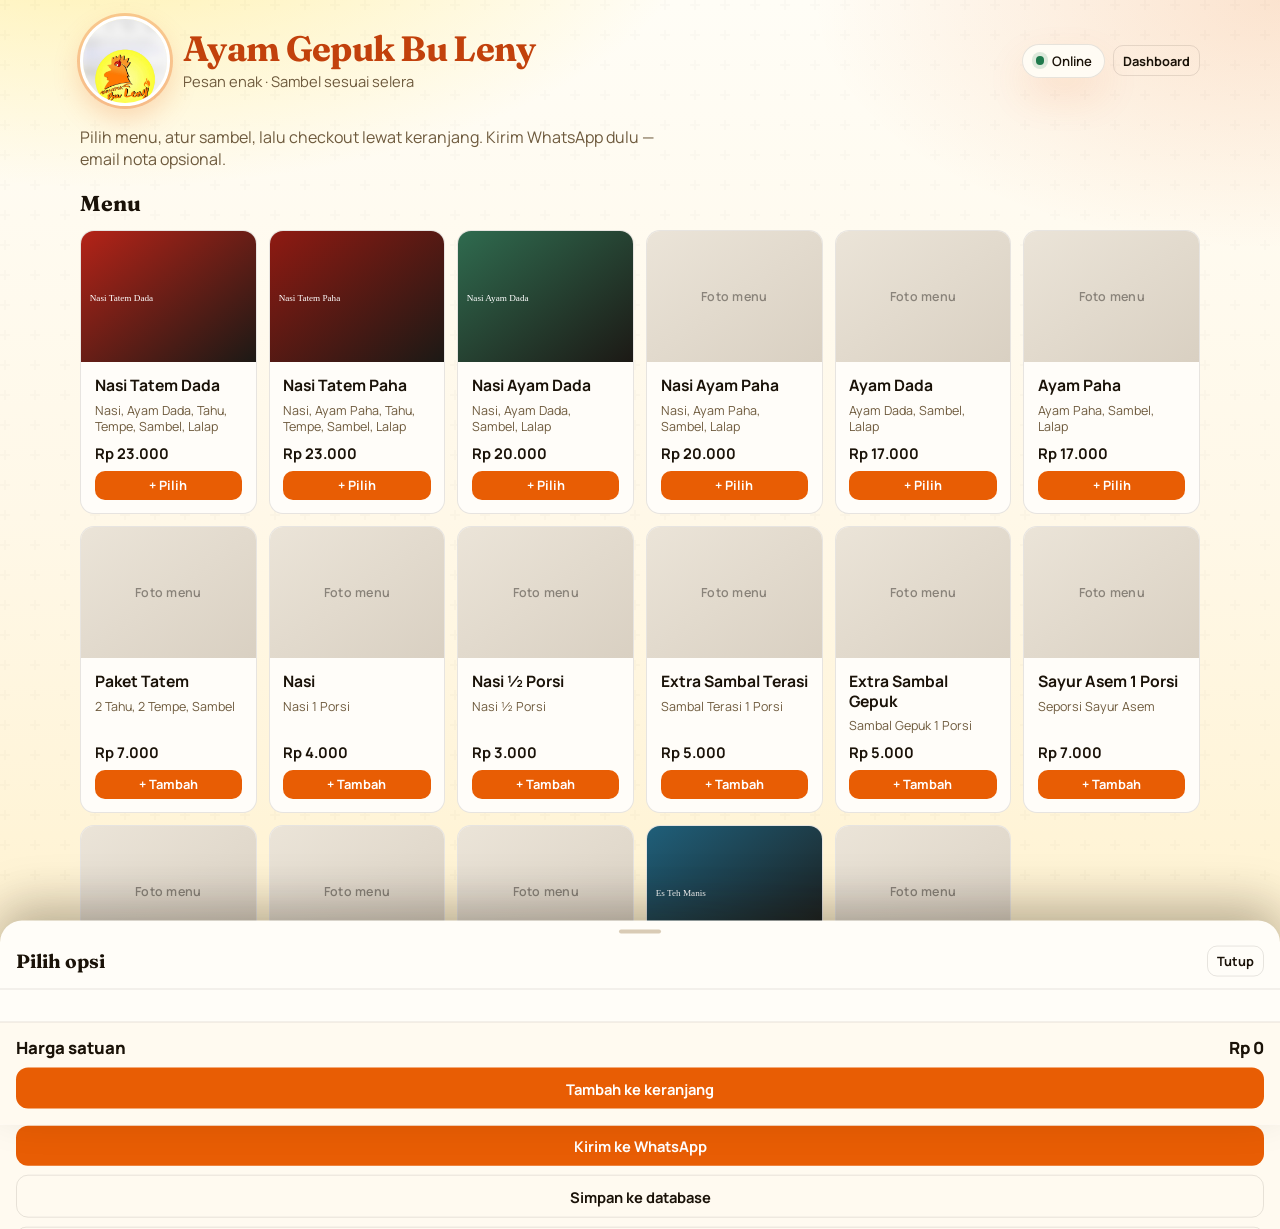
==== commit 7ecba9ca: "Add floating cart, sambel variants, and optional email nota flow Rebuild mobile checkout like GoFood" ====
--- a/index.html
+++ b/index.html
@@ -2,7 +2,7 @@
 <html lang="id">
 <head>
   <meta charset="UTF-8">
-  <meta name="viewport" content="width=device-width, initial-scale=1.0">
+  <meta name="viewport" content="width=device-width, initial-scale=1.0, viewport-fit=cover">
   <title>Order Menu · Ayam Gepuk Bu Leny</title>
   <link rel="preconnect" href="https://fonts.googleapis.com">
   <link rel="preconnect" href="https://fonts.gstatic.com" crossorigin>
@@ -10,13 +10,13 @@
   <link rel="stylesheet" href="web/css/app.css">
 </head>
 <body>
-  <div class="app-shell">
+  <div class="app-shell" id="appShell">
     <div class="topbar">
       <div class="brand-block">
         <img class="brand-logo" id="storeLogo" src="assets/brand/logo.jpg" alt="Logo Ayam Gepuk Bu Leny" width="96" height="96">
         <div class="brand-copy">
           <h1 class="brand-name" id="storeName">Ayam Gepuk Bu Leny</h1>
-          <p class="brand-sub">Pesan cepat · Nota & WhatsApp siap kirim</p>
+          <p class="brand-sub">Pesan enak · Sambel sesuai selera</p>
         </div>
       </div>
       <div style="display:flex;gap:.5rem;align-items:center;flex-wrap:wrap;justify-content:flex-end;">
@@ -31,70 +31,103 @@
     </div>
 
     <div class="sync-banner" id="syncBanner"></div>
-    <p class="hero-note">Pilih menu, isi nama, lalu print nota atau kirim WhatsApp. Data toko & QRIS diambil dari Google Sheets (cache offline tersedia).</p>
+    <p class="hero-note">Pilih menu, atur sambel, lalu checkout lewat keranjang. Kirim WhatsApp dulu — email nota opsional.</p>
 
     <h2 class="section-title">Menu</h2>
     <div class="menu-grid" id="menuCards"></div>
+  </div>
 
-    <section class="panel" id="orderPanel">
-      <h2 class="section-title">Nota Pesanan</h2>
-      <div class="form-grid">
-        <label>
-          Nama Customer
-          <input type="text" id="customerName" autocomplete="name" required>
-          <span class="hint">Nama customer harus diisi.</span>
-        </label>
-        <label>
-          Jenis Customer
-          <select id="customerType">
-            <option value="perorangan">Perorangan</option>
-            <option value="pabrik">Pabrik</option>
-          </select>
-        </label>
-        <label id="pabrikField" class="hidden">
-          Nama Pabrik
-          <input type="text" id="pabrikName" placeholder="Nama pabrik">
-          <span class="hint">Nama pabrik harus diisi.</span>
-        </label>
-      </div>
+  <!-- Floating cart -->
+  <button type="button" class="cart-fab" id="cartFab" aria-label="Buka keranjang">
+    <span class="cart-fab-badge" id="cartCount">0</span>
+    <span class="cart-fab-meta">
+      <strong id="cartFabTotal">Rp 0</strong>
+      <span id="cartFabHint">Lihat keranjang</span>
+    </span>
+    <span class="cart-fab-cta">Checkout →</span>
+  </button>
 
-      <div style="overflow-x:auto;">
-        <table class="order-table">
-          <thead>
-            <tr>
-              <th>Menu</th>
-              <th>Harga</th>
-              <th>Qty</th>
-              <th>Total</th>
-              <th>Aksi</th>
-            </tr>
-          </thead>
-          <tbody id="orderTable"></tbody>
-        </table>
-      </div>
-      <div class="empty" id="emptyOrder">Belum ada item. Tambahkan dari menu di atas.</div>
-      <div class="grand-total">
-        <span>Grand Total</span>
-        <span id="grandTotal">Rp 0</span>
-      </div>
+  <div class="sheet-backdrop" id="sheetBackdrop"></div>
 
-      <div class="payment-box" id="paymentBox">
-        <h4>Pembayaran</h4>
-        <div id="paymentLines"></div>
-        <div class="qris-wrap hidden" id="qrisWrap">
-          <img id="qrisImage" alt="QRIS" loading="lazy">
-          <p style="margin-top:.4rem;color:var(--muted);font-size:.8rem;">Scan QRIS</p>
+  <!-- Cart / checkout sheet -->
+  <section class="sheet" id="cartSheet" aria-hidden="true">
+    <div class="sheet-handle"></div>
+    <div class="sheet-header">
+      <h2>Keranjang</h2>
+      <button type="button" class="btn btn-ghost btn-sm" id="btnCloseCart">Tutup</button>
+    </div>
+    <div class="sheet-body">
+      <div id="cartLines"></div>
+      <div class="empty" id="cartEmpty">Keranjang masih kosong.</div>
+
+      <div id="checkoutForm" class="hidden" style="margin-top:1rem;">
+        <h3 class="section-title" style="font-size:1.05rem;">Data pemesan</h3>
+        <div class="form-grid">
+          <label>
+            Nama
+            <input type="text" id="customerName" autocomplete="name">
+            <span class="hint">Nama wajib diisi.</span>
+          </label>
+          <label>
+            Jenis
+            <select id="customerType">
+              <option value="perorangan">Perorangan</option>
+              <option value="pabrik">Pabrik</option>
+            </select>
+          </label>
+          <label id="pabrikField" class="hidden">
+            Nama Pabrik
+            <input type="text" id="pabrikName">
+            <span class="hint">Nama pabrik wajib.</span>
+          </label>
+          <label>
+            Email (opsional)
+            <input type="email" id="customerEmail" placeholder="untuk nota & terima kasih" autocomplete="email">
+          </label>
+        </div>
+        <div class="payment-box" id="paymentBox">
+          <h4>Pembayaran</h4>
+          <div id="paymentLines"></div>
+          <div class="qris-wrap hidden" id="qrisWrap">
+            <img id="qrisImage" alt="QRIS" loading="lazy">
+          </div>
         </div>
       </div>
 
-      <div class="actions">
-        <button class="btn btn-secondary" id="btnSaveOrder" type="button">Simpan ke Database</button>
-        <button class="btn btn-primary" id="btnPrint" type="button">Print Nota</button>
-        <button class="btn btn-primary" id="btnWa" type="button">Kirim WhatsApp</button>
-        <button class="btn btn-ghost" id="btnClear" type="button">Reset</button>
+      <div id="doneStep" class="step-ok hidden">
+        <h3>Pesanan siap dikirim 🎉</h3>
+        <p class="brand-sub" id="doneOrderId"></p>
+        <p class="brand-sub">WhatsApp sudah dibuka. Mau kirim email nota juga? (opsional)</p>
       </div>
-    </section>
-  </div>
+    </div>
+    <div class="sheet-footer" id="cartFooter">
+      <div class="grand-total" style="margin:0;border:none;padding:0;">
+        <span>Total</span>
+        <span id="sheetTotal">Rp 0</span>
+      </div>
+      <button type="button" class="btn btn-primary" id="btnWa">Kirim ke WhatsApp</button>
+      <button type="button" class="btn btn-secondary hidden" id="btnEmail">Kirim email nota</button>
+      <button type="button" class="btn btn-ghost" id="btnSaveDb">Simpan ke database</button>
+      <button type="button" class="btn btn-ghost btn-sm" id="btnPrint">Print nota</button>
+    </div>
+  </section>
+
+  <!-- Variant sheet -->
+  <section class="sheet" id="variantSheet" aria-hidden="true">
+    <div class="sheet-handle"></div>
+    <div class="sheet-header">
+      <h2 id="variantTitle">Pilih opsi</h2>
+      <button type="button" class="btn btn-ghost btn-sm" id="btnCloseVariant">Tutup</button>
+    </div>
+    <div class="sheet-body" id="variantBody"></div>
+    <div class="sheet-footer">
+      <div class="grand-total" style="margin:0;border:none;padding:0;">
+        <span>Harga satuan</span>
+        <span id="variantUnitPrice">Rp 0</span>
+      </div>
+      <button type="button" class="btn btn-primary" id="btnConfirmVariant">Tambah ke keranjang</button>
+    </div>
+  </section>
 
   <div class="toast-host" id="toastHost"></div>
   <script src="web/config.js"></script>
--- a/web/css/app.css
+++ b/web/css/app.css
@@ -529,6 +529,230 @@
 
   .hidden { display: none !important; }
 
+  /* Floating GoFood-style cart */
+  .app-shell.has-cart {
+    padding-bottom: 7.5rem;
+  }
+
+  .cart-fab {
+    position: fixed;
+    left: 50%;
+    bottom: calc(0.85rem + env(safe-area-inset-bottom, 0px));
+    transform: translateX(-50%) translateY(120%);
+    z-index: 80;
+    width: min(560px, calc(100% - 1.25rem));
+    display: flex;
+    align-items: center;
+    gap: 0.75rem;
+    padding: 0.7rem 0.85rem;
+    border: none;
+    border-radius: 18px;
+    background: linear-gradient(135deg, #e85d04, #c2410c);
+    color: #fff;
+    box-shadow: 0 16px 36px rgba(194, 65, 12, 0.35);
+    cursor: pointer;
+    transition: transform 0.28s ease, opacity 0.2s ease;
+    opacity: 0;
+    pointer-events: none;
+  }
+
+  .cart-fab.show {
+    transform: translateX(-50%) translateY(0);
+    opacity: 1;
+    pointer-events: auto;
+  }
+
+  .cart-fab:active { transform: translateX(-50%) scale(0.98); }
+
+  .cart-fab-badge {
+    min-width: 2rem;
+    height: 2rem;
+    border-radius: 999px;
+    background: #fff;
+    color: var(--brand-dark);
+    display: grid;
+    place-items: center;
+    font-weight: 800;
+    font-size: 0.9rem;
+  }
+
+  .cart-fab-meta {
+    flex: 1;
+    text-align: left;
+    min-width: 0;
+  }
+
+  .cart-fab-meta strong {
+    display: block;
+    font-size: 0.95rem;
+  }
+
+  .cart-fab-meta span {
+    display: block;
+    font-size: 0.78rem;
+    opacity: 0.9;
+  }
+
+  .cart-fab-cta {
+    font-weight: 800;
+    font-size: 0.88rem;
+    white-space: nowrap;
+  }
+
+  .sheet-backdrop {
+    position: fixed;
+    inset: 0;
+    background: rgba(26, 18, 8, 0.45);
+    z-index: 90;
+    opacity: 0;
+    pointer-events: none;
+    transition: opacity 0.22s ease;
+  }
+
+  .sheet-backdrop.open {
+    opacity: 1;
+    pointer-events: auto;
+  }
+
+  .sheet {
+    position: fixed;
+    left: 0;
+    right: 0;
+    bottom: 0;
+    z-index: 95;
+    max-height: min(92vh, 860px);
+    background: #fffdf8;
+    border-radius: 22px 22px 0 0;
+    box-shadow: 0 -18px 50px rgba(26, 18, 8, 0.18);
+    transform: translateY(110%);
+    transition: transform 0.28s cubic-bezier(.2,.8,.2,1);
+    display: flex;
+    flex-direction: column;
+    padding-bottom: env(safe-area-inset-bottom, 0px);
+  }
+
+  .sheet.open { transform: translateY(0); }
+
+  .sheet-handle {
+    width: 42px;
+    height: 4px;
+    border-radius: 999px;
+    background: #d9cbb5;
+    margin: 0.55rem auto 0.2rem;
+  }
+
+  .sheet-header {
+    display: flex;
+    align-items: center;
+    justify-content: space-between;
+    gap: 0.75rem;
+    padding: 0.55rem 1rem 0.75rem;
+    border-bottom: 1px solid var(--line);
+  }
+
+  .sheet-header h2 {
+    margin: 0;
+    font-family: var(--font-display);
+    font-size: 1.2rem;
+  }
+
+  .sheet-body {
+    overflow: auto;
+    padding: 1rem;
+    flex: 1;
+  }
+
+  .sheet-footer {
+    padding: 0.85rem 1rem 1rem;
+    border-top: 1px solid var(--line);
+    background: #fffaf0;
+    display: grid;
+    gap: 0.55rem;
+  }
+
+  .cart-line {
+    display: grid;
+    grid-template-columns: 1fr auto;
+    gap: 0.35rem 0.75rem;
+    padding: 0.75rem 0;
+    border-bottom: 1px dashed var(--line);
+  }
+
+  .cart-line h4 {
+    margin: 0;
+    font-size: 0.95rem;
+  }
+
+  .cart-line .variant-summary {
+    margin: 0.2rem 0 0;
+    color: var(--muted);
+    font-size: 0.78rem;
+    line-height: 1.35;
+  }
+
+  .cart-line-price {
+    font-weight: 700;
+    text-align: right;
+  }
+
+  .variant-group {
+    margin-bottom: 1rem;
+  }
+
+  .variant-group h4 {
+    margin: 0 0 0.2rem;
+    font-size: 0.95rem;
+  }
+
+  .variant-group .hint-soft {
+    margin: 0 0 0.55rem;
+    color: var(--muted);
+    font-size: 0.78rem;
+  }
+
+  .chip-row {
+    display: flex;
+    flex-wrap: wrap;
+    gap: 0.45rem;
+  }
+
+  .chip {
+    border: 1px solid var(--line);
+    background: #fff;
+    border-radius: 999px;
+    padding: 0.5rem 0.8rem;
+    font-size: 0.85rem;
+    font-weight: 600;
+    cursor: pointer;
+    transition: background 0.15s ease, border-color 0.15s ease, color 0.15s ease;
+  }
+
+  .chip.selected {
+    background: #fff1d6;
+    border-color: var(--brand);
+    color: var(--brand-dark);
+  }
+
+  .chip.disabled {
+    opacity: 0.4;
+    cursor: not-allowed;
+  }
+
+  .step-ok {
+    text-align: center;
+    padding: 0.5rem 0 0.25rem;
+  }
+
+  .step-ok h3 {
+    margin: 0.35rem 0;
+    font-family: var(--font-display);
+    color: var(--brand-dark);
+  }
+
+  .menu-card .btn-add-full {
+    width: 100%;
+  }
+
   @keyframes rise {
     from { opacity: 0; transform: translateY(10px); }
     to { opacity: 1; transform: none; }
@@ -550,4 +774,6 @@
     .order-table { font-size: 0.8rem; }
     .actions { flex-direction: column; }
     .actions .btn { width: 100%; }
-  }
+    .brand-name { font-size: 1.25rem; }
+    .hero-note { font-size: 0.88rem; }
+  }
